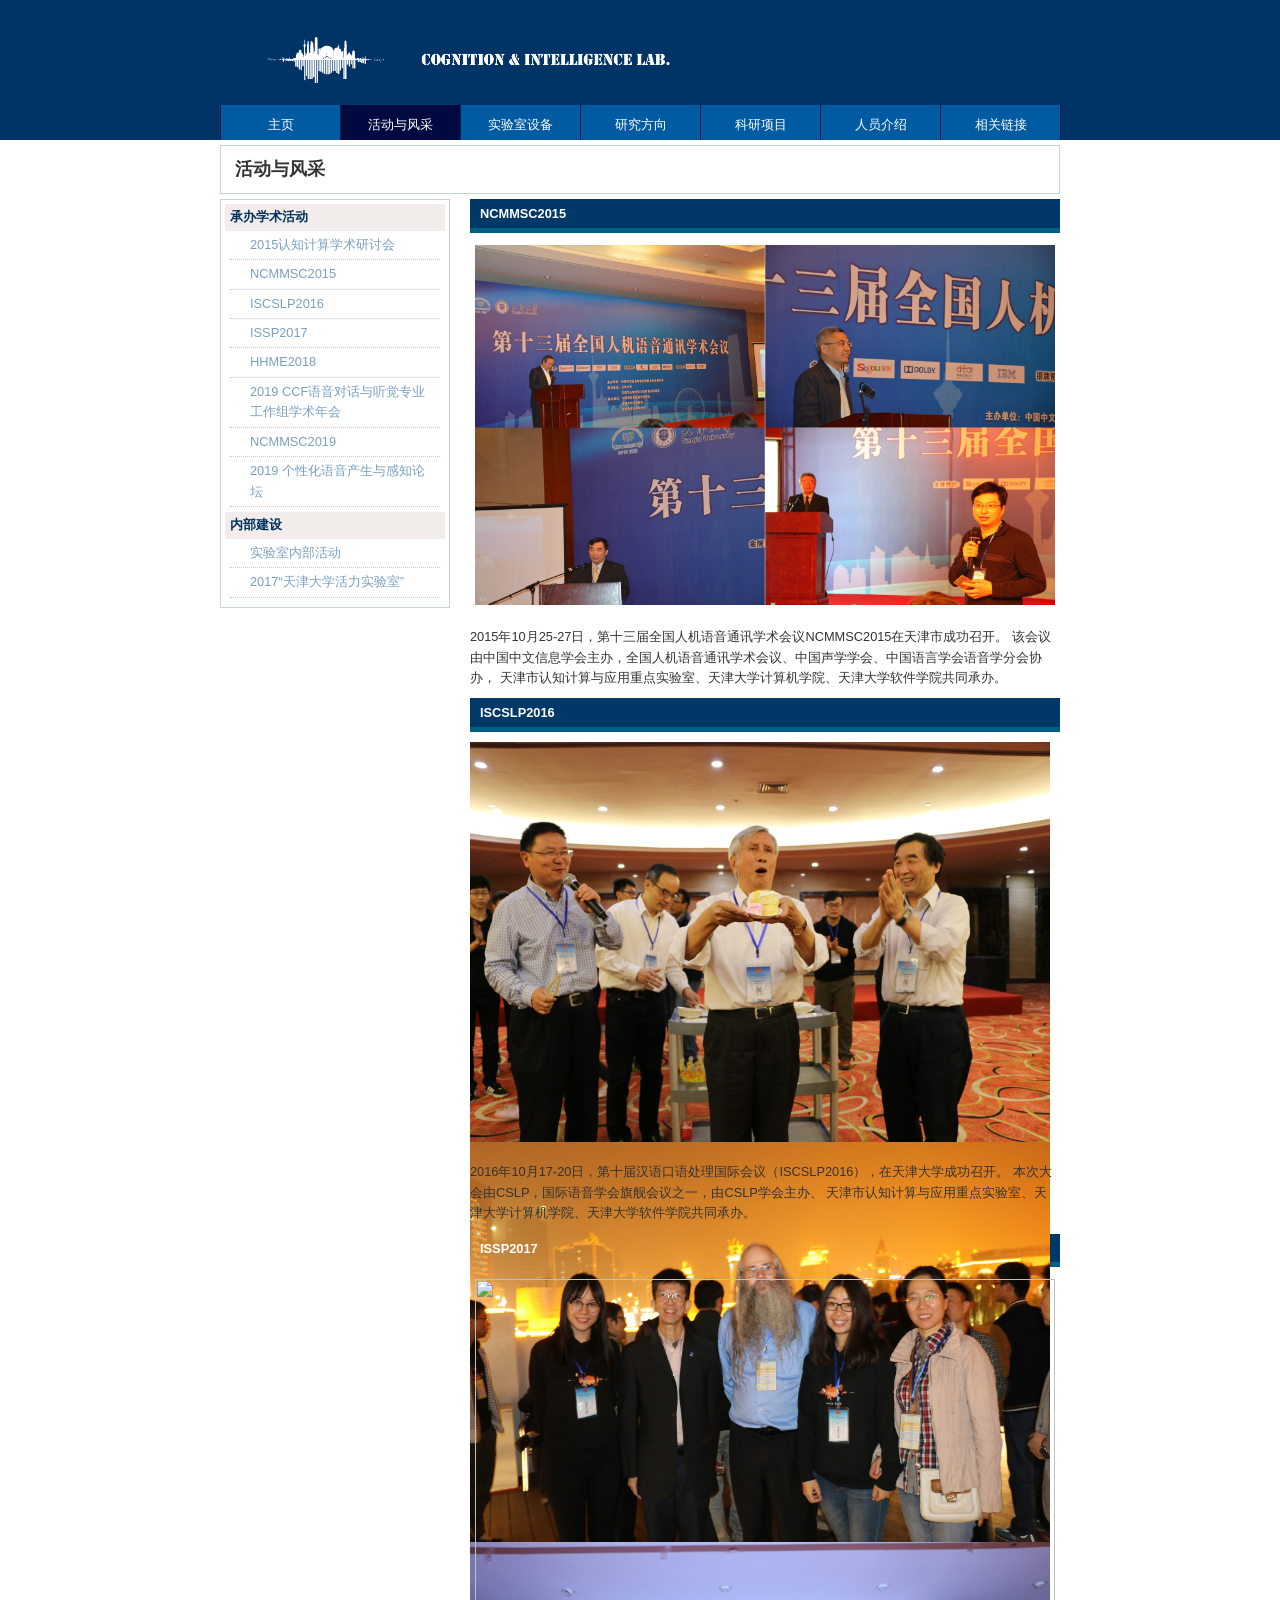
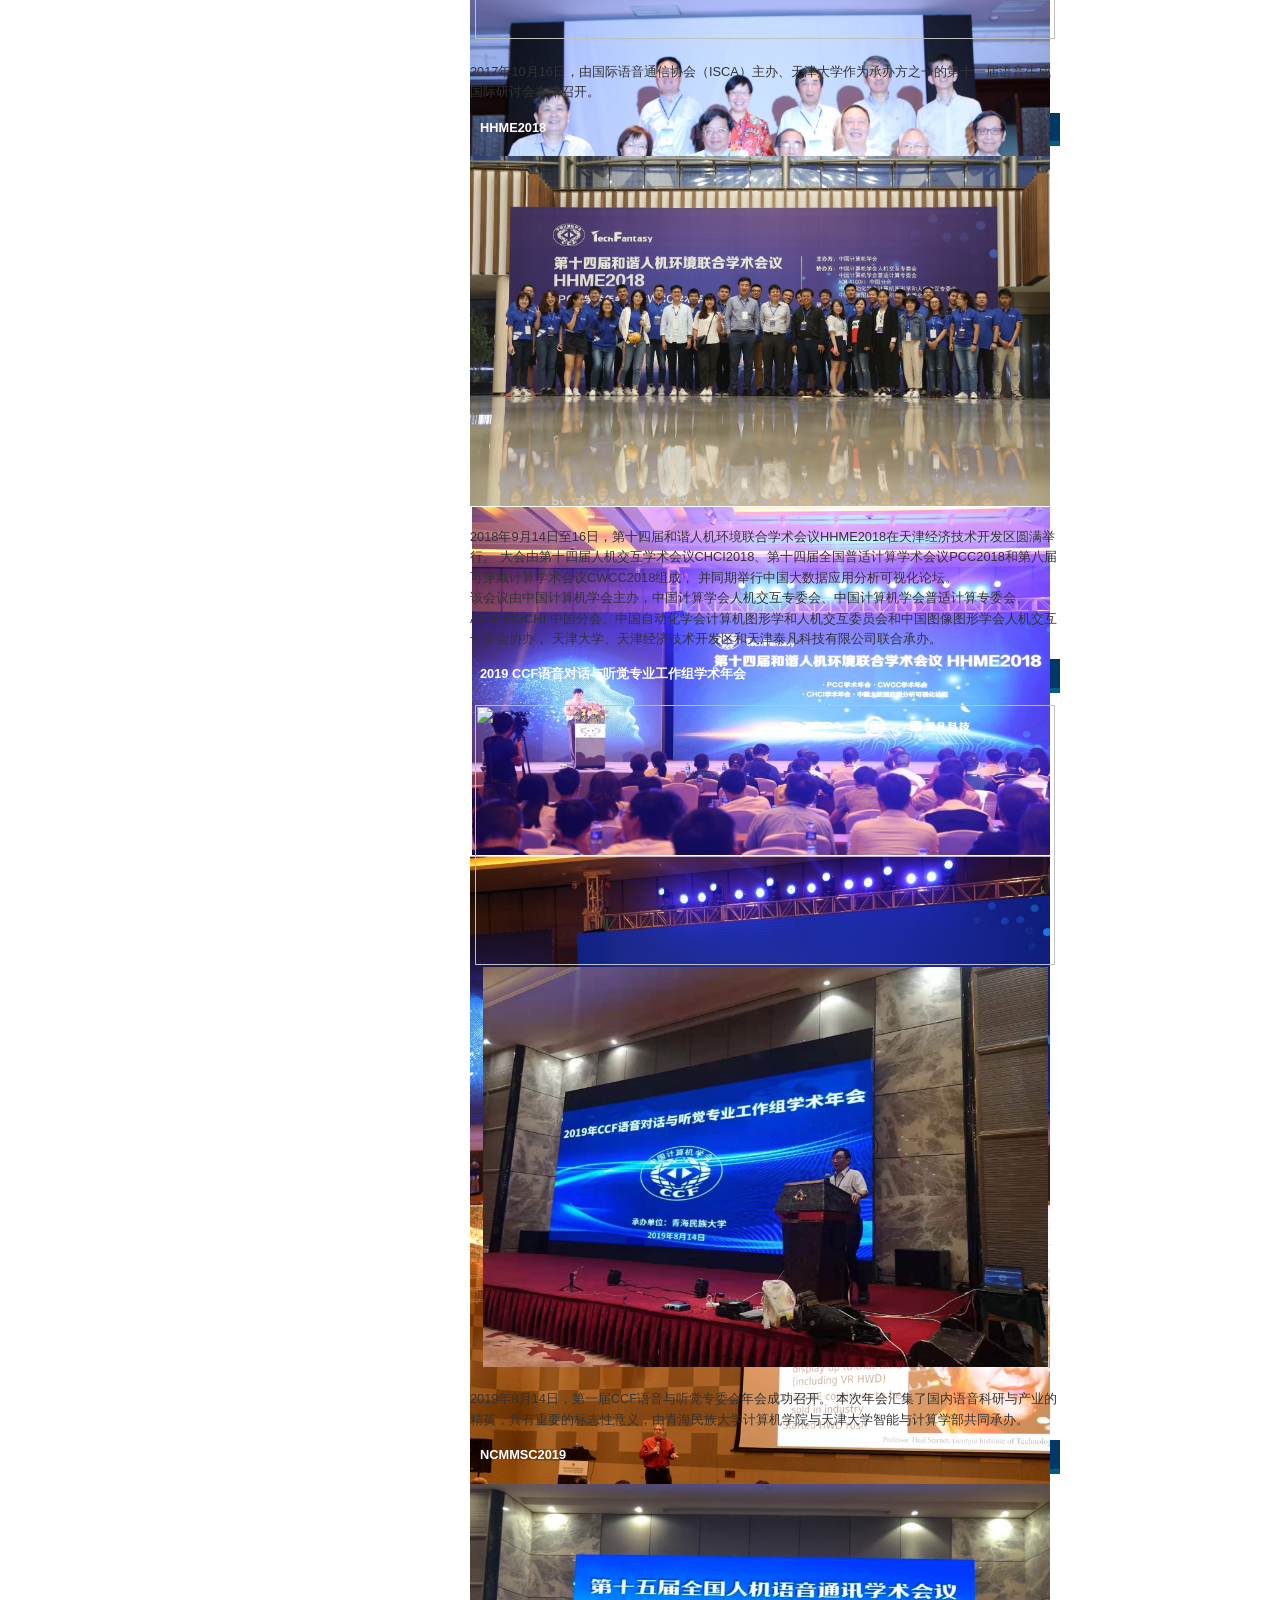
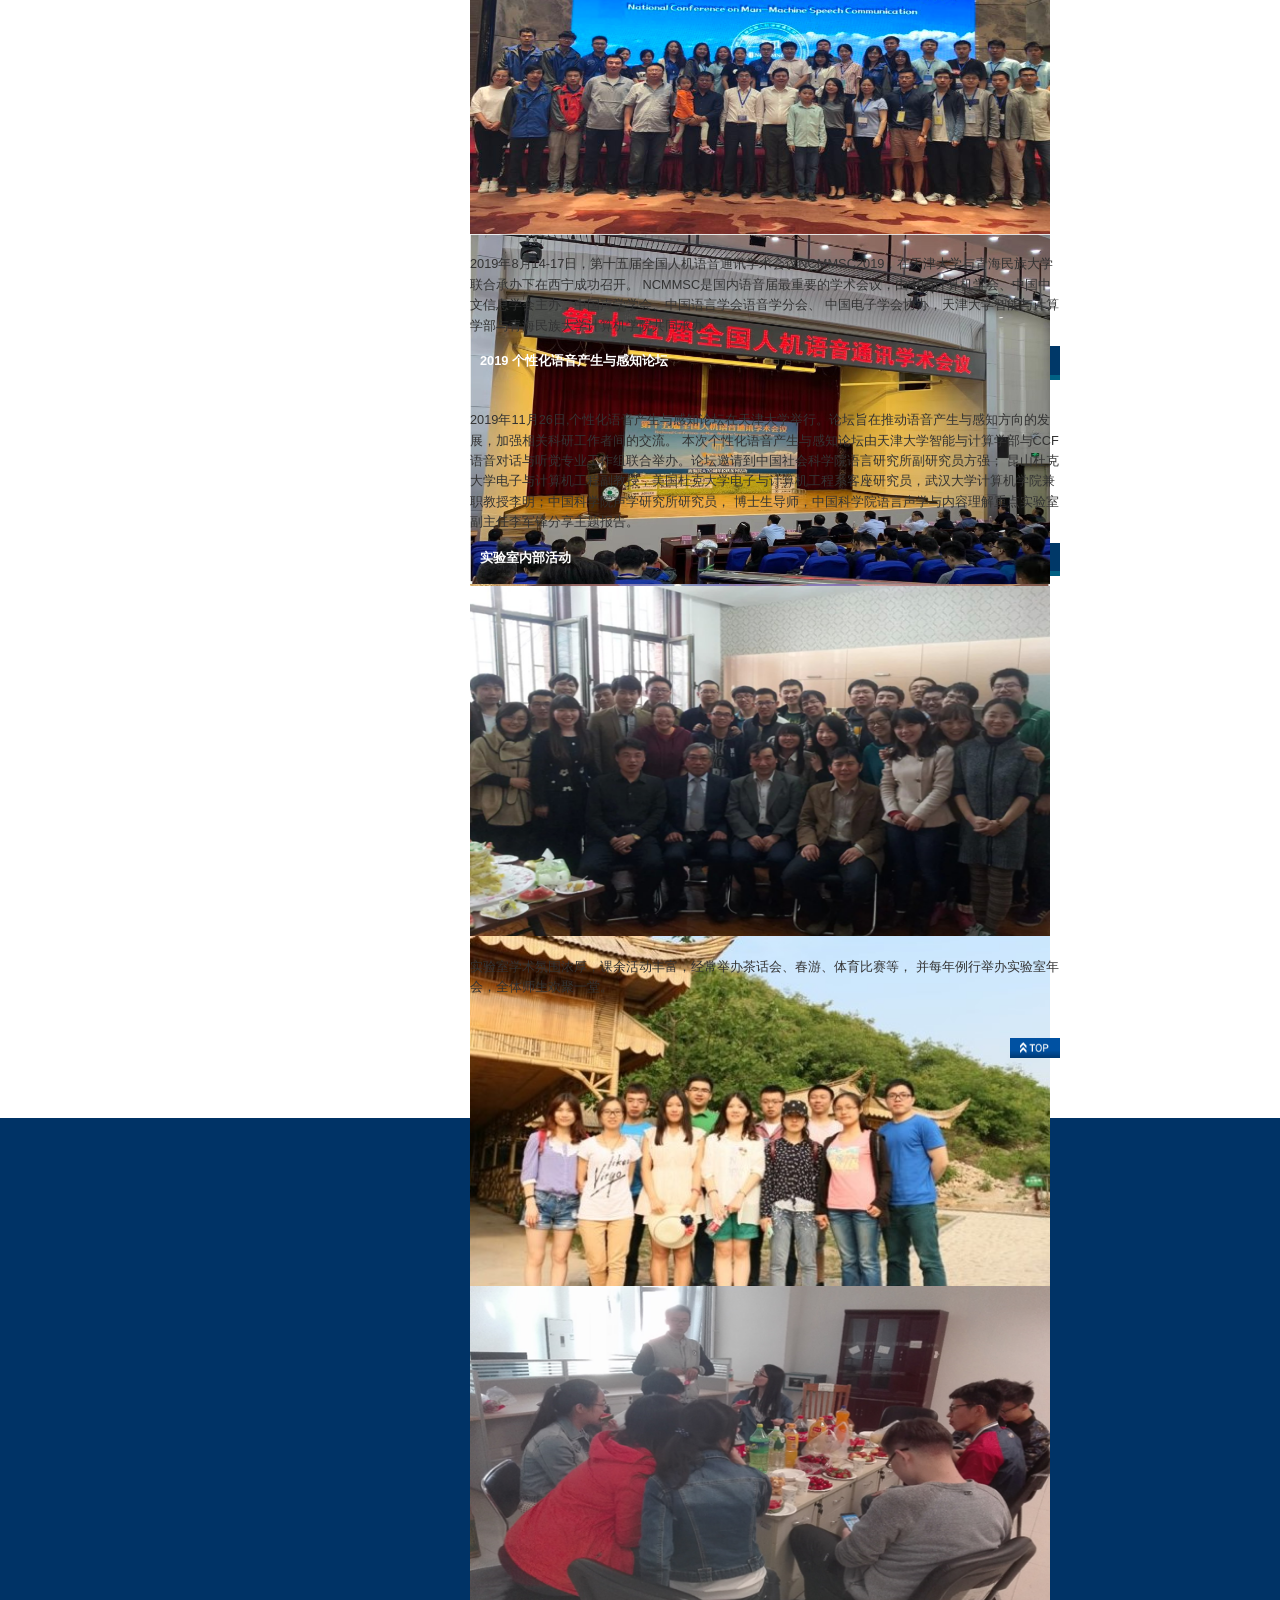
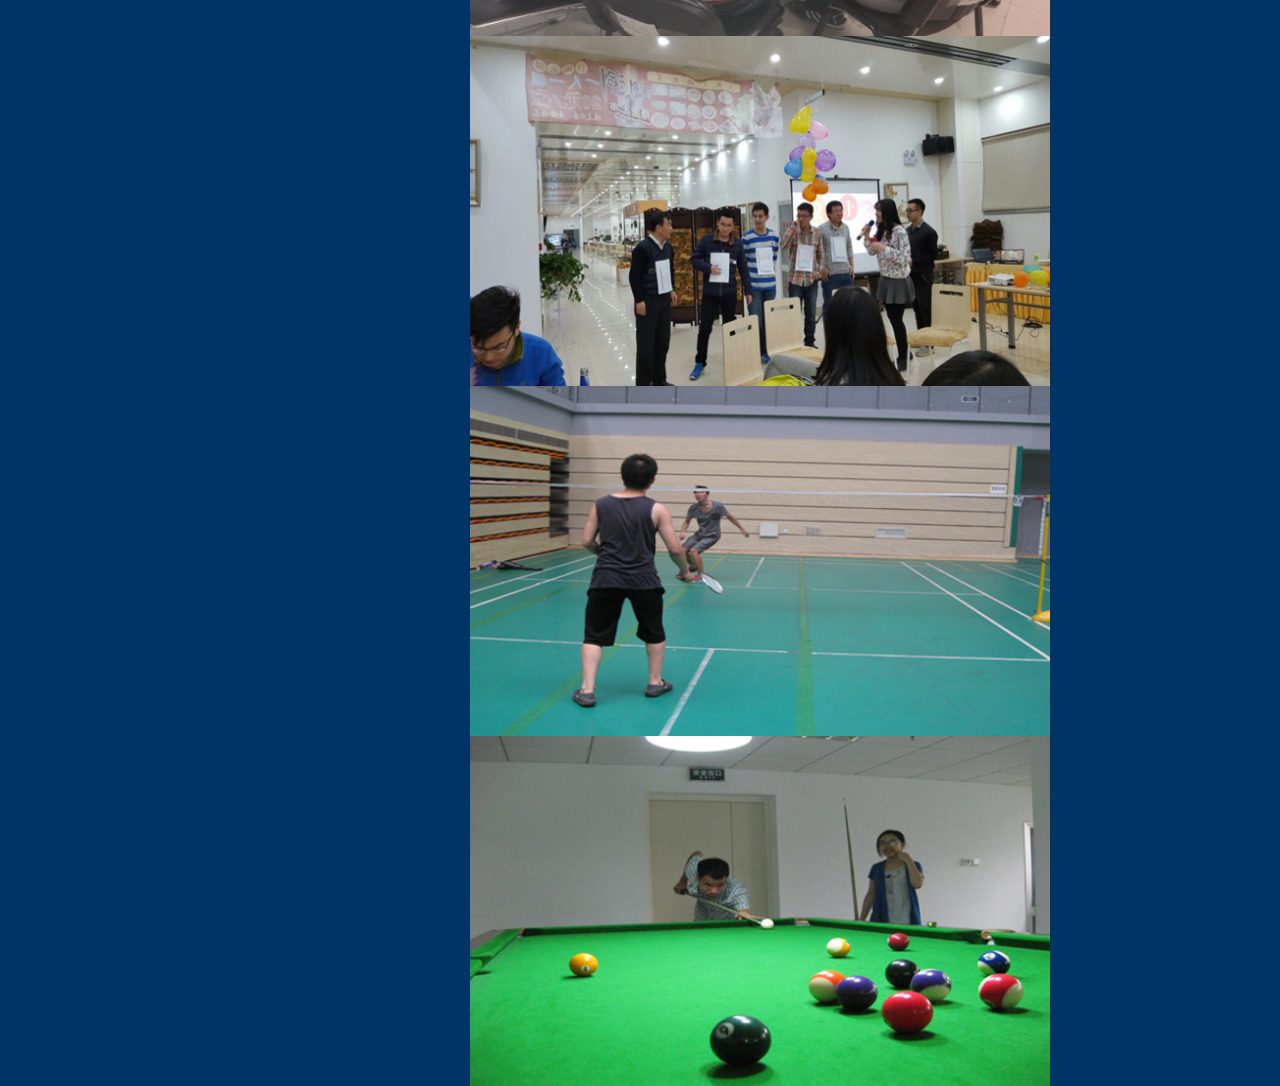
==== lab.html @ a836908d "Add files via upload" ====
<!DOCTYPE HTML>
<HTML>
	<HEAD>
		<TITLE>C&I Lab.</TITLE>
		<META content="text/html; charset=gb2312" http-equiv=Content-Type>
		<META name=description content="text/html; charset=gb2312">
		<META name=keywords content="text/html; charset=gb2312">
			
		<LINK rel=stylesheet type=text/css href="./css/base_830.css">
		<LINK rel=stylesheet type=text/css href="./css/text_830.css">
			
		<link rel="stylesheet" href="https://cdnjs.cloudflare.com/ajax/libs/Swiper/4.5.0/css/swiper.min.css">
		<script src="https://cdnjs.cloudflare.com/ajax/libs/Swiper/4.5.0/js/swiper.min.js"></script>

	</HEAD>
	<BODY>
		<DIV id=wrapper>
			<DIV id=header>
				<DIV id=headerInner>
					<DIV id=headerBody>
						<DIV id=site_title> 
							<IMG src="./image/logo.png" style="width: 506.5px; height: 48.5px;">
						</DIV>
					</DIV>
					<DIV id=global_nav>
						<UL>
							<LI><A href="index.html">��ҳ</A></LI>
							<LI class=li_here><A href="lab.html">�����</A></LI>
							<LI><A href="labtool.html">ʵ�����豸</A></LI>
							<LI><A href="abst.html">�о�����</A></LI>
							<LI><A href="publications.html">������Ŀ</A></LI>
							<LI><A href="members.html">��Ա����</A></LI>
							<LI><A href="links.html">�������</A></LI>
						</UL>
					</DIV>
				</DIV>
			</DIV>
			<DIV id=mainLeft>
				<DIV id=mainRight>
					<DIV id=main>
						<DIV id=pagetitle>
							<H1>�����</H1>
						</DIV>
						<DIV id=pankuzu>
							<P></P>
						</DIV>
						<DIV id=contents>
							<DIV id=local_nav>
								<DIV id=nav_box>
									<H2>�а�ѧ���</H2>
									<UL>
										<LI><A href="lab.html#">2015��֪����ѧ�����ֻ�</A>
										<LI><A href="lab.html#NCMMSC2015">NCMMSC2015</A> 
										<LI><A href="lab.html#ISCSLP2016">ISCSLP2016</A> 
										<LI><A href="lab.html#ISSP2017">ISSP2017</A> 
										<LI><A href="lab.html#HHME2018">HHME2018</A>
										<LI><A href="lab.html#CCF">2019 CCF�����Ի�������רҵ������ѧ�����</A>
										<LI><A href="lab.html#NCMMSC2019">NCMMSC2019</A>
										<LI><A href="lab.html#lt">2019 ���Ի������������֪��̳</A>
									</UL>
									<H2>�ڲ�����</H2>
									<UL>
										<LI><A href="lab.html#lab">ʵ�����ڲ��</A>
										<LI><A href="lab.html#">2017������ѧ����ʵ���ҡ�</A>
									</UL>
								</DIV>
							</DIV>
							<DIV id=maincontents><A name=mission></A>
							<A name=NCMMSC2015></A>
							<H2>  <strong>NCMMSC2015</strong> </H2>
							<table>
								<tr>
									<td width="587" align="middle"><img src="./image/NC15.jpg" width="580" height="360"></td>
								</tr>
							</table>
							<br>
							2015��10��25-27�գ���ʮ����ȫ���˻�����ͨѶѧ������NCMMSC2015������гɹ��ٿ���
							�û������й�������Ϣѧ�����죬ȫ���˻�����ͨѶѧ�����顢�й���ѧѧ�ᡢ�й�����ѧ������ѧ�ֻ�Э�죬
							�������֪������Ӧ���ص�ʵ���ҡ�����ѧ�����ѧԺ������ѧ����ѧԺ��ͬ�а졣
							<p></p>
							<A name=ISCSLP2016></A>
							<H2>  <strong>ISCSLP2016</strong> </H2>
							<div class="swiper-container" style="width: 580px; height: 400px;">
								<div class="swiper-wrapper">
									<div class="swiper-slide"><img src="./image/ISCSLP1.jpg" style="width: 580px; height: 400px;"></div>
									<div class="swiper-slide"><img src="./image/ISCSLP2.jpg" style="width: 580px; height: 400px;"></div>
									<div class="swiper-slide"><img src="./image/ISCSLP3.jpg" style="width: 580px; height: 400px;"></div>
								</div>
								<div class="swiper-pagination"></div>
								<div class="swiper-button-prev"></div>
								<div class="swiper-button-next"></div>
							</div>
							<br>
							2016��10��17-20�գ���ʮ�캺����ﴦ�����ʻ��飨ISCSLP2016����������ѧ�ɹ��ٿ���
							���δ����CSLP����������ѧ���콢����֮һ����CSLPѧ�����졢
							�������֪������Ӧ���ص�ʵ���ҡ�����ѧ�����ѧԺ������ѧ����ѧԺ��ͬ�а졣
							<p></p>			
							<A name=ISSP2017></A>
							<H2>  <strong>ISSP2017</strong> </H2>
							<table>
								<tr>
									<td width="587" align="middle"><img src="./image/ISSP.jpg" width="580" height="360"></td>
								</tr>
							</table>
							<br>
							2017��10��16�գ��ɹ�������ͨ��Э�ᣨISCA�����졢����ѧ��Ϊ�а췽֮һ�ĵ�ʮһ���������ɹ������ֻ��ڽ��ٿ���
							<p></p>	
							<A name=HHME2018></A>
							<H2>  <strong>HHME2018</strong> </H2>
							<div class="swiper-container" style="width: 580px; height: 350px;">
								<div class="swiper-wrapper">
									<div class="swiper-slide"><img src="./image/HHME5.jpg" style="width: 580px; height: 350px;"></div>
<!-- 									<div class="swiper-slide"><img src="./image/hhme1.jpg" style="width: 580px; height: 200px;"></div> -->
									<div class="swiper-slide"><img src="./image/HHME2.jpg" style="width: 580px; height: 350px;"></div>
									<div class="swiper-slide"><img src="./image/HHME3.jpg" style="width: 580px; height: 350px;"></div>
									<div class="swiper-slide"><img src="./image/HHME4.jpg" style="width: 580px; height: 350px;"></div>
								</div>
								<div class="swiper-pagination"></div>
								<div class="swiper-button-prev"></div>
								<div class="swiper-button-next"></div>
							</div>
							<br>
							2018��9��14����16�գ���ʮ�Ľ��г�˻���������ѧ������HHME2018����򾭼ü���������Բ�����С�
							����ɵ�ʮ�Ľ��˻�����ѧ������CHCI2018����ʮ�Ľ�ȫ�����ʼ���ѧ������PCC2018�͵ڰ˽�ɴ�������ѧ������CWCC2018��ɣ�
							��ͬ�ھ����й�������Ӧ�÷������ӻ���̳��<br>�û������й������ѧ�����죬�й�����ѧ���˻�����רί�ᡢ�й������ѧ�����ʼ���רί�ᡢ
							ACM SIGCHI �й��ֻᡢ�й��Զ���ѧ������ͼ��ѧ���˻�����ίԱ����й�ͼ��ͼ��ѧ���˻�����רί��Э�죬
							����ѧ����򾭼ü��������������̩���Ƽ����޹�˾���ϳа졣
							<p></p>																				
							<A name=CCF></A>
							<H2>  <strong>2019 CCF�����Ի�������רҵ������ѧ�����</strong> </H2>
							<table>
								<tr>
									<td width="587" align="middle"><img src="./image/ccf2019.jpg" width="580" height="260"></td>
								</tr>
								<tr>
									<td width="587" align="middle"><img src="./image/ccf1.jpg" width="565" height="400"></td>
								</tr>								
							</table>
							<br>
							2019��8��14�գ���һ��CCF����������רί�����ɹ��ٿ���
							�������㼯�˹��������������ҵ�ľ�Ӣ��������Ҫ�ı�־�����壬���ຣ�����ѧ�����ѧԺ������ѧ���������ѧ����ͬ�а졣
							<p></p>																			
							<A name=NCMMSC2019></A>
							<H2>  <strong>NCMMSC2019</strong> </H2>
							<div class="swiper-container" style="width: 580px; height: 350px;">
								<div class="swiper-wrapper">
									<div class="swiper-slide"><img src="./image/NC19.jpeg" style="width: 580px; height: 350px;"></div>
									<div class="swiper-slide"><img src="./image/NC19-1.jpg" style="width: 580px; height: 350px;"></div>
									<div class="swiper-slide"><img src="./image/NC19-2.jpg" style="width: 580px; height: 350px;"></div>
									<div class="swiper-slide"><img src="./image/NC19-3.jpg" style="width: 580px; height: 350px;"></div>
																		
								</div>
								<div class="swiper-pagination"></div>
								<div class="swiper-button-prev"></div>
								<div class="swiper-button-next"></div>
							</div>
							<br>
							2019��8��14-17�գ���ʮ���ȫ���˻�����ͨѶѧ������NCMMSC2019��������ѧ���ຣ�����ѧ���ϳа����������ɹ��ٿ���
							NCMMSC�ǹ�������������Ҫ��ѧ�����飬���й������ѧ�ᡢ�й�������Ϣѧ�����죬�й���ѧѧ�ᡢ�й�����ѧ������ѧ�ֻᡢ
							�й�����ѧ��Э�죬����ѧ���������ѧ�����ຣ�����ѧ�����ѧԺ��ͬ�а졣
							<p></p>		
							<A name=lt></A>
							<H2>  <strong>2019 ���Ի������������֪��̳</strong> </H2>
							<br>
							2019��11��26��,���Ի������������֪��̳������ѧ���С���ּ̳���ƶ������������֪����ķ�չ����ǿ��ؿ��й����߼�Ľ�����
							���θ��Ի������������֪��̳������ѧ���������ѧ����CCF�����Ի�������רҵ���������Ͼٰ졣��̳���뵽�й�����ѧԺ�����о������о�Ա��ǿ��
							��ɽ�ſ˴�ѧ�������������̸����ڣ������ſ˴�ѧ��������������ϵ�����о�Ա���人��ѧ�����ѧԺ��ְ�����������й���ѧԺ��ѧ�о����о�Ա��
							��ʿ����ʦ���й���ѧԺ������ѧ�����������ص�ʵ���Ҹ����������������ⱨ�档
							<p></p>	
							<A name=lab></A>
							<H2>  <strong>ʵ�����ڲ��</strong> </H2>
							<div class="swiper-container" style="width: 580px; height: 350px;">
								<div class="swiper-wrapper">
									<!-- <div class="swiper-slide"><img src="./image/huodong1.jpeg" style="width: 580px; height: 350px;"></div> -->
									<div class="swiper-slide"><img src="./image/huodong2.png" style="width: 580px; height: 350px;"></div>
									<div class="swiper-slide"><img src="./image/huodong3.jpg" style="width: 580px; height: 350px;"></div>
									<div class="swiper-slide"><img src="./image/huodong4.png" style="width: 580px; height: 350px;"></div>
									<div class="swiper-slide"><img src="./image/huodong5.png" style="width: 580px; height: 350px;"></div>
									<div class="swiper-slide"><img src="./image/huodong6.png" style="width: 580px; height: 350px;"></div>
									<div class="swiper-slide"><img src="./image/huodong7.png" style="width: 580px; height: 350px;"></div>
								</div>
								<div class="swiper-pagination"></div>
								<div class="swiper-button-prev"></div>
								<div class="swiper-button-next"></div>
							</div>
							<br>
							ʵ����ѧ����ΧŨ�񣬿����ḻ�������ٰ�軰�ᡢ���Ρ����������ȣ�
							��ÿ�����оٰ�ʵ������ᣬȫ��ʦ������һ�á�
							<p></p>										
							</DIV>
						</DIV>




<DIV id=pagetop>
<P><A href="lab.html#header"><IMG alt=TOP 
src="./image/ptop.gif" width=50 
height=20></A></P></DIV></DIV></DIV></DIV><!-- main end --><!-- footer start -->
<DIV id=footer>
<DIV id=footerInner>


</DIV></DIV><!-- footer end --></DIV><!-- wrapper end -->
<script>        
  var mySwiper = new Swiper ('.swiper-container', {
//    direction: 'vertical', // ��ֱ�л�ѡ��
    loop: true, // ѭ��ģʽѡ��
    
    // �����Ҫ��ҳ��
    pagination: {
      el: '.swiper-pagination',
    },
    
    // �����Ҫǰ�����˰�ť
    navigation: {
      nextEl: '.swiper-button-next',
      prevEl: '.swiper-button-prev',
    },
    
/**    // �����Ҫ������
    scrollbar: {
      el: '.swiper-scrollbar',
    },**/
  })        
</script>
</BODY></HTML>
---- css/base_830.css ----
.primary-1 {
	BACKGROUND-COLOR: #0143a6
}
.primary-2 {
	BACKGROUND-COLOR: #1e457e
}
.primary-3 {
	BACKGROUND-COLOR: #002d6e
}
.primary-4 {
	BACKGROUND-COLOR: #80b3ff
}
.primary-5 {
	BACKGROUND-COLOR: #e6f0ff
}
* {
	PADDING-BOTTOM: 0px; LINE-HEIGHT: 1.6; LIST-STYLE-TYPE: none; MARGIN: 0px; PADDING-LEFT: 0px; PADDING-RIGHT: 0px; FONT-SIZE: 100%; PADDING-TOP: 0px
}
BODY {
	BACKGROUND-COLOR: #003366; FONT-FAMILY: "Microsoft YaHei",Meiryo,'�ҥ饮�νǥ� Pro W3','Hiragino Kaku Gothic Pro','�ͣ� �Х����å�','MS P Gothic',Osaka,Verdana,Arial, Helvetica, sans-serif; COLOR: #333333; FONT-SIZE: 0.8em
}
IMG {
	BORDER-BOTTOM-STYLE: none; BORDER-RIGHT-STYLE: none; BORDER-TOP-STYLE: none; VERTICAL-ALIGN: top; BORDER-LEFT-STYLE: none
}
#wrapper {
	TEXT-ALIGN: left; BACKGROUND-COLOR: #ffffff; WIDTH: 100%
}
#header {
	TEXT-ALIGN: center; WIDTH: 100%; BACKGROUND: url(../images/header_bg.jpg) #003366 repeat-x left top
}
#headerInner {
	WIDTH: 100%; BACKGROUND: url(../images/header_body.jpg) no-repeat center top
}
#headerBody {
	MARGIN: 0px auto; WIDTH: 840px; HEIGHT: 105px
}
#header #site_title {
	TEXT-ALIGN: left; MARGIN: 35px 0px 0px; WIDTH: 500px; FLOAT: left
}
#header #site_title H1 {
	COLOR: #ffffff; FONT-SIZE: 24px; FONT-WEIGHT: bold
}
#header #site_title P {
	COLOR: #ffffff; FONT-SIZE: 24px; FONT-WEIGHT: bold
}
#headerSearch {
	MARGIN: 50px 0px 0px; WIDTH: 240px; FLOAT: right
}
#headerSearch INPUT {
	VERTICAL-ALIGN: middle
}
#searchBox {
	WIDTH: 140px; MARGIN-RIGHT: 5px
}
#headerBody:after {
	LINE-HEIGHT: 0; DISPLAY: block; HEIGHT: 0px; VISIBILITY: hidden; CLEAR: both; CONTENT: "."
}
#topcontents {
	WIDTH: 840px; FLOAT: left
}
#topinfo {
	BORDER-BOTTOM: #c2d4e1 1px solid; BORDER-LEFT: #c2d4e1 1px solid; PADDING-BOTTOM: 4px; PADDING-LEFT: 4px; WIDTH: 830px; PADDING-RIGHT: 4px; MARGIN-BOTTOM: 10px; BORDER-TOP: #c2d4e1 1px solid; BORDER-RIGHT: #c2d4e1 1px solid; PADDING-TOP: 4px
}
#topinfo H2 {
	PADDING-BOTTOM: 3px; BACKGROUND-COLOR: #d1dee8; PADDING-LEFT: 5px; PADDING-RIGHT: 5px; PADDING-TOP: 3px
}
#topimage {
	BORDER-BOTTOM: #c2d4e1 1px solid; BORDER-LEFT: #c2d4e1 1px solid; PADDING-BOTTOM: 4px; PADDING-LEFT: 4px; WIDTH: 839px; PADDING-RIGHT: 4px; MARGIN-BOTTOM: 10px; BACKGROUND: url(../images/bg_dot.gif); BORDER-TOP: #c2d4e1 1px solid; BORDER-RIGHT: #c2d4e1 1px solid; PADDING-TOP: 4px
}
DL.info {
	PADDING-BOTTOM: 10px; BACKGROUND-COLOR: #eef3f7; PADDING-LEFT: 10px; PADDING-RIGHT: 10px; PADDING-TOP: 10px
}
DL.info DT {
	BORDER-BOTTOM: #bcd0df 1px dotted; FONT-SIZE: 80%
}
DL.info DD {
	MARGIN-BOTTOM: 5px
}
#global_nav {
	MARGIN: 0px auto; WIDTH: 840px; CLEAR: both
}
#global_nav UL {
	BORDER-LEFT: #001c56 1px solid; BACKGROUND-COLOR: #003366; WIDTH: 840px
}
#global_nav LI {
	BACKGROUND: url(../images/menu_off.jpg) #005ba3 repeat-x left top; FLOAT: left; BORDER-RIGHT: #001c56 1px solid
}
#global_nav LI.li_here {
	BACKGROUND: url(../images/menu_on.jpg) #000a41 repeat-x left top; COLOR: #ffffff
}
#global_nav LI A {
	PADDING-BOTTOM: 5px; PADDING-LEFT: 5px; WIDTH: 109px; PADDING-RIGHT: 5px; DISPLAY: block; PADDING-TOP: 10px
}
#global_nav LI A:hover {
	BACKGROUND: url(../images/menu_on.jpg) #000a41 repeat-x left top; COLOR: #ffffff
}
#global_nav UL:after {
	LINE-HEIGHT: 0; DISPLAY: block; HEIGHT: 0px; VISIBILITY: hidden; CLEAR: both; CONTENT: "."
}
#mainLeft {
	WIDTH: 100%; BACKGROUND: url(../images/body_left.jpg) repeat-y left top; CLEAR: both
}
#mainRight {
	WIDTH: 100%; BACKGROUND: url(../images/body_right.jpg) repeat-y right top
}
#main {
	MARGIN: 0px auto; WIDTH: 840px; PADDING-TOP: 5px
}
#contents {
	MARGIN: 0px auto; WIDTH: 840px
}
#pankuzu {
	MARGIN: 5px 0px; COLOR: #7aa1bf
}
#local_nav {
	WIDTH: 230px; FLOAT: left
}
#nav_box {
	BORDER-BOTTOM: #c2d4e1 1px solid; BORDER-LEFT: #c2d4e1 1px solid; PADDING-BOTTOM: 4px; PADDING-LEFT: 4px; WIDTH: 220px; PADDING-RIGHT: 4px; BACKGROUND: url(../images/bg_dot.gif); BORDER-TOP: #c2d4e1 1px solid; BORDER-RIGHT: #c2d4e1 1px solid; PADDING-TOP: 4px
}
#nav_box H2 {
	PADDING-BOTTOM: 3px; PADDING-LEFT: 5px; WIDTH: 210px; PADDING-RIGHT: 5px; BACKGROUND: url(../images/lnav_bg.jpg) #f2edea repeat-x left top; COLOR: #00315c; PADDING-TOP: 3px
}
#nav_box UL {
	PADDING-BOTTOM: 5px; BACKGROUND-COLOR: #ffffff
}
#nav_box UL LI {
	BORDER-BOTTOM: #bcd0df 1px dotted; PADDING-BOTTOM: 4px; MARGIN: 0px 5px; PADDING-LEFT: 20px; PADDING-RIGHT: 5px; BACKGROUND: url(../images/lnav_icon.gif) no-repeat 8px 10px; PADDING-TOP: 4px
}
#maincontents {
	WIDTH: 590px; FLOAT: right
}
#pagetop {
	TEXT-ALIGN: right; PADDING-BOTTOM: 0px; MARGIN: 0px auto; PADDING-LEFT: 0px; WIDTH: 840px; PADDING-RIGHT: 0px; CLEAR: both; PADDING-TOP: 30px
}
#footer {
	MARGIN: 0px auto; WIDTH: 100%; BACKGROUND: url(../images/footer_bg.jpg) repeat-x left top; COLOR: #ffffff
}
#footerInner {
	TEXT-ALIGN: center; PADDING-BOTTOM: 30px; MARGIN: 0px auto; PADDING-LEFT: 0px; WIDTH: 840px; PADDING-RIGHT: 0px; PADDING-TOP: 30px
}
#table_top {
	MARGIN: 0px auto; WIDTH: 840px
}
#table_left {
	WIDTH: 400px; FLOAT: left
}
#table_right {
	WIDTH: 400px; FLOAT: right
}
---- css/text_830.css ----
#pagetitle {
	BORDER-BOTTOM: #c2d4e1 1px solid; BORDER-LEFT: #c2d4e1 1px solid; PADDING-BOTTOM: 4px; PADDING-LEFT: 4px; WIDTH: 830px; PADDING-RIGHT: 4px; BACKGROUND: url(../images/bg_dot.gif); BORDER-TOP: #c2d4e1 1px solid; BORDER-RIGHT: #c2d4e1 1px solid; PADDING-TOP: 4px
}
#pagetitle H1 {
	PADDING-BOTTOM: 5px; PADDING-LEFT: 10px; WIDTH: 810px; PADDING-RIGHT: 10px; FONT-SIZE: 140%; PADDING-TOP: 5px
}
#pagetitle H1.h1_nomal {
	
}
#topcontents H2 {
	BORDER-BOTTOM: #006083 5px solid; PADDING-BOTTOM: 3px; PADDING-LEFT: 10px; PADDING-RIGHT: 10px; MARGIN-BOTTOM: 10px; COLOR: #ffffff; CLEAR: both; FONT-WEIGHT: bold; PADDING-TOP: 5px
}
#maincontents H2 {
	BORDER-BOTTOM: #006083 5px solid; PADDING-BOTTOM: 3px; PADDING-LEFT: 10px; PADDING-RIGHT: 10px; MARGIN-BOTTOM: 10px; COLOR: #ffffff; CLEAR: both; FONT-WEIGHT: bold; PADDING-TOP: 5px
}
#topcontents H2 {
	WIDTH: 820px; BACKGROUND: url(../images/h2_bg_840.jpg) #003868 no-repeat left top
}
#maincontents H2 {
	WIDTH: 570px; BACKGROUND: url(../images/h2_bg.jpg) #003868 no-repeat left top
}
#topcontents H3 {
	BACKGROUND-COLOR: #008cbb; COLOR: #ffffff; CLEAR: both; FONT-WEIGHT: bold
}
#maincontents H3 {
	BACKGROUND-COLOR: #008cbb; COLOR: #ffffff; CLEAR: both; FONT-WEIGHT: bold
}
#topcontents H3 {
	PADDING-BOTTOM: 3px; MARGIN: 0px; PADDING-LEFT: 10px; WIDTH: 820px; PADDING-RIGHT: 10px; PADDING-TOP: 3px
}
#maincontents H3 {
	PADDING-BOTTOM: 3px; MARGIN-TOP: 10px; PADDING-LEFT: 10px; WIDTH: 570px; PADDING-RIGHT: 10px; MARGIN-BOTTOM: 10px; PADDING-TOP: 3px
}
#topcontents P {
	MARGIN-BOTTOM: 10px
}
#maincontents P {
	MARGIN-BOTTOM: 10px
}
.col A:link {
	COLOR: #eeeeee; TEXT-DECORATION: underline
}
.col A:visited {
	COLOR: #eeeeee; TEXT-DECORATION: underline
}
.col A:hover {
	COLOR: #ffffdd; TEXT-DECORATION: underline
}
.caution {
	BORDER-BOTTOM: #008cbb 1px dotted; BORDER-LEFT: #008cbb 1px dotted; PADDING-BOTTOM: 5px; MARGIN: 0px 5px 10px; PADDING-LEFT: 10px; PADDING-RIGHT: 10px; COLOR: #003868; BORDER-TOP: #008cbb 1px dotted; FONT-WEIGHT: bold; BORDER-RIGHT: #008cbb 1px dotted; PADDING-TOP: 5px
}
H4 {
	BORDER-BOTTOM: #008cbb 1px solid; PADDING-BOTTOM: 1px; MARGIN-TOP: 10px; WIDTH: 570px
}
HR {
	BACKGROUND-COLOR: #008cbb; HEIGHT: 20px
}
DIV.detail {
	BORDER-BOTTOM: #008cbb 3px solid; BORDER-LEFT: #008cbb 3px solid; PADDING-BOTTOM: 5px; MARGIN: 0px 0px 10px; PADDING-LEFT: 5px; PADDING-RIGHT: 5px; BORDER-TOP: #008cbb 15px solid; BORDER-RIGHT: #008cbb 3px solid; PADDING-TOP: 5px
}
A:link {
	COLOR: #333333; TEXT-DECORATION: underline
}
A:visited {
	COLOR: #333333; TEXT-DECORATION: underline
}
A:active {
	COLOR: #333333; TEXT-DECORATION: underline
}
A:hover {
	COLOR: #999999; TEXT-DECORATION: none
}
#selectlang {
	COLOR: #ffffff
}
#selectlang A:link {
	COLOR: #ffffff; TEXT-DECORATION: underline
}
#selectlang A:visited {
	COLOR: #ffff00; TEXT-DECORATION: underline
}
#selectlang A:hover {
	COLOR: #00ffff; TEXT-DECORATION: underline
}
#pankuzu A:link {
	COLOR: #7aa1bf !important; TEXT-DECORATION: underline !important
}
#pankuzu A:visited {
	COLOR: #7aa1bf !important; TEXT-DECORATION: underline !important
}
#pankuzu A:active {
	COLOR: #7aa1bf !important; TEXT-DECORATION: underline !important
}
#pankuzu A:hover {
	COLOR: #7aa1bf !important; TEXT-DECORATION: none !important
}
#local_nav A:link {
	COLOR: #7aa1bf !important; TEXT-DECORATION: none !important
}
#local_nav A:visited {
	COLOR: #7aa1bf !important; TEXT-DECORATION: none !important
}
#local_nav A:active {
	COLOR: #7aa1bf !important; TEXT-DECORATION: none !important
}
#local_nav A:hover {
	COLOR: #00315c !important; TEXT-DECORATION: none !important
}
UL.ul_nomal {
	MARGIN-BOTTOM: 10px
}
UL.ul_nomal LI {
	LIST-STYLE-TYPE: none; PADDING-LEFT: 2em; BACKGROUND: url(../images/li_icon.gif) no-repeat 4px 5px
}
#maincontents OL {
	MARGIN: 0px 0px 10px; PADDING-LEFT: 2em
}
#maincontents OL LI {
	LIST-STYLE-TYPE: decimal
}
#global_nav A:link {
	COLOR: #ffffff; TEXT-DECORATION: none
}
#global_nav A:visited {
	COLOR: #ffffff; TEXT-DECORATION: none
}
#global_nav A:active {
	COLOR: #ffffff; TEXT-DECORATION: none
}
#global_nav A:hover {
	COLOR: #cccccc; TEXT-DECORATION: none
}
#local_nav A:link {
	COLOR: #666666; TEXT-DECORATION: none
}
#local_nav A:visited {
	COLOR: #666666; TEXT-DECORATION: none
}
#local_nav A:active {
	COLOR: #666666; TEXT-DECORATION: none
}
#local_nav A:hover {
	COLOR: #000000; TEXT-DECORATION: none
}
.p_photo_l {
	CLEAR: both
}
.p_photo_l IMG {
	BORDER-BOTTOM: #dddddd 1px solid; BORDER-LEFT: #dddddd 1px solid; PADDING-BOTTOM: 4px; BACKGROUND-COLOR: #ffffff; PADDING-LEFT: 4px; PADDING-RIGHT: 4px; MARGIN-BOTTOM: 10px; FLOAT: left; BORDER-TOP: #dddddd 1px solid; MARGIN-RIGHT: 10px; BORDER-RIGHT: #dddddd 1px solid; PADDING-TOP: 4px
}
.p_photo_c IMG {
	BORDER-BOTTOM: #dddddd 1px solid; BORDER-LEFT: #dddddd 1px solid; PADDING-BOTTOM: 4px; BACKGROUND-COLOR: #ffffff; PADDING-LEFT: 4px; PADDING-RIGHT: 4px; BORDER-TOP: #dddddd 1px solid; BORDER-RIGHT: #dddddd 1px solid; PADDING-TOP: 4px
}
.p_photo_r IMG {
	BORDER-BOTTOM: #dddddd 1px solid; BORDER-LEFT: #dddddd 1px solid; PADDING-BOTTOM: 4px; BACKGROUND-COLOR: #ffffff; PADDING-LEFT: 4px; PADDING-RIGHT: 4px; MARGIN-BOTTOM: 10px; FLOAT: right; MARGIN-LEFT: 10px; BORDER-TOP: #dddddd 1px solid; BORDER-RIGHT: #dddddd 1px solid; PADDING-TOP: 4px
}
#footer ADDRESS {
	FONT-STYLE: normal; FONT-WEIGHT: normal
}
#footer A:link {
	COLOR: #84a7c1; TEXT-DECORATION: none
}
#footer A:visited {
	COLOR: #84a7c1; TEXT-DECORATION: none
}
#footer A:active {
	COLOR: #84a7c1; TEXT-DECORATION: none
}
#footer A:hover {
	COLOR: #ffffff; TEXT-DECORATION: underline
}
.text_red {
	COLOR: #cc0000
}
.text_blue {
	COLOR: #3333cc
}
.text_green {
	COLOR: #006600
}
.text_orange {
	COLOR: #ff6600
}
.text_bold {
	FONT-WEIGHT: bold
}
TABLE.tbl_nomal {
	BORDER-LEFT: #c2d4e1 1px solid; WIDTH: 100%; MARGIN-BOTTOM: 10px; BORDER-TOP: #c2d4e1 1px solid
}
TABLE.tbl_nomal CAPTION {
	TEXT-ALIGN: left; FONT-SIZE: 110%; FONT-WEIGHT: bold
}
TABLE.tbl_nomal TH {
	BORDER-BOTTOM: #c2d4e1 1px solid; PADDING-BOTTOM: 3px; BACKGROUND-COLOR: #d1dee8; PADDING-LEFT: 5px; PADDING-RIGHT: 5px; BORDER-RIGHT: #c2d4e1 1px solid; PADDING-TOP: 3px
}
TABLE.tbl_nomal TD {
	BORDER-BOTTOM: #c2d4e1 1px solid; PADDING-BOTTOM: 3px; PADDING-LEFT: 5px; PADDING-RIGHT: 5px; BORDER-RIGHT: #c2d4e1 1px solid; PADDING-TOP: 3px
}
TABLE.tbl_nomal TH.th_color {
	BACKGROUND-COLOR: #eef3f7
}
TABLE.tbl_nomal TD.td_color {
	BACKGROUND-COLOR: #f5f5f5
}
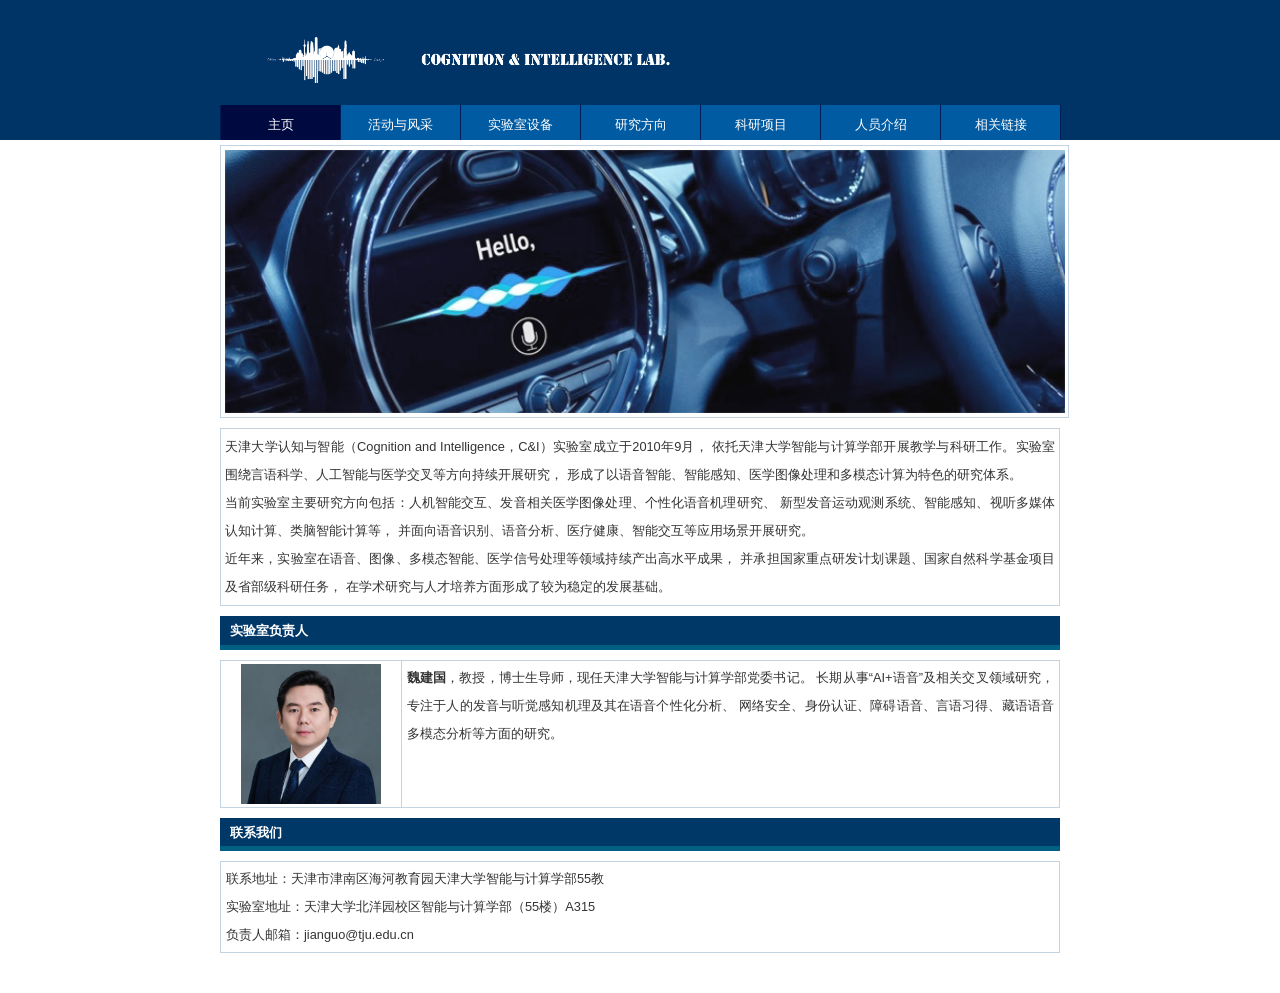
==== commit d6fb6c84: "Refactor lab.html structure and content" ====
--- a/lab.html
+++ b/lab.html
@@ -2,17 +2,13 @@
 <HTML>
 	<HEAD>
 		<TITLE>C&I Lab.</TITLE>
-		<META content="text/html; charset=gb2312" http-equiv=Content-Type>
-		<META name=description content="text/html; charset=gb2312">
-		<META name=keywords content="text/html; charset=gb2312">
-			
+		<meta charset="UTF-8">
+		<meta name="viewport" content="width=device-width, initial-scale=1.0" />
+
 		<LINK rel=stylesheet type=text/css href="./css/base_830.css">
 		<LINK rel=stylesheet type=text/css href="./css/text_830.css">
-			
-		<link rel="stylesheet" href="https://cdnjs.cloudflare.com/ajax/libs/Swiper/4.5.0/css/swiper.min.css">
-		<script src="https://cdnjs.cloudflare.com/ajax/libs/Swiper/4.5.0/js/swiper.min.js"></script>
-
 	</HEAD>
+	
 	<BODY>
 		<DIV id=wrapper>
 			<DIV id=header>
@@ -24,207 +20,91 @@
 					</DIV>
 					<DIV id=global_nav>
 						<UL>
-							<LI><A href="index.html">��ҳ</A></LI>
-							<LI class=li_here><A href="lab.html">�����</A></LI>
-							<LI><A href="labtool.html">ʵ�����豸</A></LI>
-							<LI><A href="abst.html">�о�����</A></LI>
-							<LI><A href="publications.html">������Ŀ</A></LI>
-							<LI><A href="members.html">��Ա����</A></LI>
-							<LI><A href="links.html">�������</A></LI>
+							<LI class=li_here><A href="index.html">主页</A></LI>
+							<LI><A href="lab.html">活动与风采</A></LI>
+							<LI><A href="labtool.html">实验室设备</A></LI>
+							<LI><A href="abst.html">研究方向</A></LI>
+							<LI><A href="publications.html">科研项目</A></LI>
+							<LI><A href="members.html">人员介绍</A></LI>
+							<LI><A href="links.html">相关链接</A></LI>
 						</UL>
 					</DIV>
 				</DIV>
 			</DIV>
+
 			<DIV id=mainLeft>
 				<DIV id=mainRight>
 					<DIV id=main>
-						<DIV id=pagetitle>
-							<H1>�����</H1>
-						</DIV>
-						<DIV id=pankuzu>
-							<P></P>
-						</DIV>
 						<DIV id=contents>
-							<DIV id=local_nav>
-								<DIV id=nav_box>
-									<H2>�а�ѧ���</H2>
-									<UL>
-										<LI><A href="lab.html#">2015��֪����ѧ�����ֻ�</A>
-										<LI><A href="lab.html#NCMMSC2015">NCMMSC2015</A> 
-										<LI><A href="lab.html#ISCSLP2016">ISCSLP2016</A> 
-										<LI><A href="lab.html#ISSP2017">ISSP2017</A> 
-										<LI><A href="lab.html#HHME2018">HHME2018</A>
-										<LI><A href="lab.html#CCF">2019 CCF�����Ի�������רҵ������ѧ�����</A>
-										<LI><A href="lab.html#NCMMSC2019">NCMMSC2019</A>
-										<LI><A href="lab.html#lt">2019 ���Ի������������֪��̳</A>
-									</UL>
-									<H2>�ڲ�����</H2>
-									<UL>
-										<LI><A href="lab.html#lab">ʵ�����ڲ��</A>
-										<LI><A href="lab.html#">2017������ѧ����ʵ���ҡ�</A>
-									</UL>
-								</DIV>
+
+							<DIV id=topimage>
+								<P align="center"><IMG name=SP src="./image/index.jpg" width=840 height=263></P>
 							</DIV>
-							<DIV id=maincontents><A name=mission></A>
-							<A name=NCMMSC2015></A>
-							<H2>  <strong>NCMMSC2015</strong> </H2>
-							<table>
-								<tr>
-									<td width="587" align="middle"><img src="./image/NC15.jpg" width="580" height="360"></td>
-								</tr>
-							</table>
-							<br>
-							2015��10��25-27�գ���ʮ����ȫ���˻�����ͨѶѧ������NCMMSC2015������гɹ��ٿ���
-							�û������й�������Ϣѧ�����죬ȫ���˻�����ͨѶѧ�����顢�й���ѧѧ�ᡢ�й�����ѧ������ѧ�ֻ�Э�죬
-							�������֪������Ӧ���ص�ʵ���ҡ�����ѧ�����ѧԺ������ѧ����ѧԺ��ͬ�а졣
-							<p></p>
-							<A name=ISCSLP2016></A>
-							<H2>  <strong>ISCSLP2016</strong> </H2>
-							<div class="swiper-container" style="width: 580px; height: 400px;">
-								<div class="swiper-wrapper">
-									<div class="swiper-slide"><img src="./image/ISCSLP1.jpg" style="width: 580px; height: 400px;"></div>
-									<div class="swiper-slide"><img src="./image/ISCSLP2.jpg" style="width: 580px; height: 400px;"></div>
-									<div class="swiper-slide"><img src="./image/ISCSLP3.jpg" style="width: 580px; height: 400px;"></div>
-								</div>
-								<div class="swiper-pagination"></div>
-								<div class="swiper-button-prev"></div>
-								<div class="swiper-button-next"></div>
-							</div>
-							<br>
-							2016��10��17-20�գ���ʮ�캺����ﴦ�����ʻ��飨ISCSLP2016����������ѧ�ɹ��ٿ���
-							���δ����CSLP����������ѧ���콢����֮һ����CSLPѧ�����졢
-							�������֪������Ӧ���ص�ʵ���ҡ�����ѧ�����ѧԺ������ѧ����ѧԺ��ͬ�а졣
-							<p></p>			
-							<A name=ISSP2017></A>
-							<H2>  <strong>ISSP2017</strong> </H2>
-							<table>
-								<tr>
-									<td width="587" align="middle"><img src="./image/ISSP.jpg" width="580" height="360"></td>
-								</tr>
-							</table>
-							<br>
-							2017��10��16�գ��ɹ�������ͨ��Э�ᣨISCA�����졢����ѧ��Ϊ�а췽֮һ�ĵ�ʮһ���������ɹ������ֻ��ڽ��ٿ���
-							<p></p>	
-							<A name=HHME2018></A>
-							<H2>  <strong>HHME2018</strong> </H2>
-							<div class="swiper-container" style="width: 580px; height: 350px;">
-								<div class="swiper-wrapper">
-									<div class="swiper-slide"><img src="./image/HHME5.jpg" style="width: 580px; height: 350px;"></div>
-<!-- 									<div class="swiper-slide"><img src="./image/hhme1.jpg" style="width: 580px; height: 200px;"></div> -->
-									<div class="swiper-slide"><img src="./image/HHME2.jpg" style="width: 580px; height: 350px;"></div>
-									<div class="swiper-slide"><img src="./image/HHME3.jpg" style="width: 580px; height: 350px;"></div>
-									<div class="swiper-slide"><img src="./image/HHME4.jpg" style="width: 580px; height: 350px;"></div>
-								</div>
-								<div class="swiper-pagination"></div>
-								<div class="swiper-button-prev"></div>
-								<div class="swiper-button-next"></div>
-							</div>
-							<br>
-							2018��9��14����16�գ���ʮ�Ľ��г�˻���������ѧ������HHME2018����򾭼ü���������Բ�����С�
-							����ɵ�ʮ�Ľ��˻�����ѧ������CHCI2018����ʮ�Ľ�ȫ�����ʼ���ѧ������PCC2018�͵ڰ˽�ɴ�������ѧ������CWCC2018��ɣ�
-							��ͬ�ھ����й�������Ӧ�÷������ӻ���̳��<br>�û������й������ѧ�����죬�й�����ѧ���˻�����רί�ᡢ�й������ѧ�����ʼ���רί�ᡢ
-							ACM SIGCHI �й��ֻᡢ�й��Զ���ѧ������ͼ��ѧ���˻�����ίԱ����й�ͼ��ͼ��ѧ���˻�����רί��Э�죬
-							����ѧ����򾭼ü��������������̩���Ƽ����޹�˾���ϳа졣
-							<p></p>																				
-							<A name=CCF></A>
-							<H2>  <strong>2019 CCF�����Ի�������רҵ������ѧ�����</strong> </H2>
-							<table>
-								<tr>
-									<td width="587" align="middle"><img src="./image/ccf2019.jpg" width="580" height="260"></td>
-								</tr>
-								<tr>
-									<td width="587" align="middle"><img src="./image/ccf1.jpg" width="565" height="400"></td>
-								</tr>								
-							</table>
-							<br>
-							2019��8��14�գ���һ��CCF����������רί�����ɹ��ٿ���
-							�������㼯�˹��������������ҵ�ľ�Ӣ��������Ҫ�ı�־�����壬���ຣ�����ѧ�����ѧԺ������ѧ���������ѧ����ͬ�а졣
-							<p></p>																			
-							<A name=NCMMSC2019></A>
-							<H2>  <strong>NCMMSC2019</strong> </H2>
-							<div class="swiper-container" style="width: 580px; height: 350px;">
-								<div class="swiper-wrapper">
-									<div class="swiper-slide"><img src="./image/NC19.jpeg" style="width: 580px; height: 350px;"></div>
-									<div class="swiper-slide"><img src="./image/NC19-1.jpg" style="width: 580px; height: 350px;"></div>
-									<div class="swiper-slide"><img src="./image/NC19-2.jpg" style="width: 580px; height: 350px;"></div>
-									<div class="swiper-slide"><img src="./image/NC19-3.jpg" style="width: 580px; height: 350px;"></div>
-																		
-								</div>
-								<div class="swiper-pagination"></div>
-								<div class="swiper-button-prev"></div>
-								<div class="swiper-button-next"></div>
-							</div>
-							<br>
-							2019��8��14-17�գ���ʮ���ȫ���˻�����ͨѶѧ������NCMMSC2019��������ѧ���ຣ�����ѧ���ϳа����������ɹ��ٿ���
-							NCMMSC�ǹ�������������Ҫ��ѧ�����飬���й������ѧ�ᡢ�й�������Ϣѧ�����죬�й���ѧѧ�ᡢ�й�����ѧ������ѧ�ֻᡢ
-							�й�����ѧ��Э�죬����ѧ���������ѧ�����ຣ�����ѧ�����ѧԺ��ͬ�а졣
-							<p></p>		
-							<A name=lt></A>
-							<H2>  <strong>2019 ���Ի������������֪��̳</strong> </H2>
-							<br>
-							2019��11��26��,���Ի������������֪��̳������ѧ���С���ּ̳���ƶ������������֪����ķ�չ����ǿ��ؿ��й����߼�Ľ�����
-							���θ��Ի������������֪��̳������ѧ���������ѧ����CCF�����Ի�������רҵ���������Ͼٰ졣��̳���뵽�й�����ѧԺ�����о������о�Ա��ǿ��
-							��ɽ�ſ˴�ѧ�������������̸����ڣ������ſ˴�ѧ��������������ϵ�����о�Ա���人��ѧ�����ѧԺ��ְ�����������й���ѧԺ��ѧ�о����о�Ա��
-							��ʿ����ʦ���й���ѧԺ������ѧ�����������ص�ʵ���Ҹ����������������ⱨ�档
-							<p></p>	
-							<A name=lab></A>
-							<H2>  <strong>ʵ�����ڲ��</strong> </H2>
-							<div class="swiper-container" style="width: 580px; height: 350px;">
-								<div class="swiper-wrapper">
-									<!-- <div class="swiper-slide"><img src="./image/huodong1.jpeg" style="width: 580px; height: 350px;"></div> -->
-									<div class="swiper-slide"><img src="./image/huodong2.png" style="width: 580px; height: 350px;"></div>
-									<div class="swiper-slide"><img src="./image/huodong3.jpg" style="width: 580px; height: 350px;"></div>
-									<div class="swiper-slide"><img src="./image/huodong4.png" style="width: 580px; height: 350px;"></div>
-									<div class="swiper-slide"><img src="./image/huodong5.png" style="width: 580px; height: 350px;"></div>
-									<div class="swiper-slide"><img src="./image/huodong6.png" style="width: 580px; height: 350px;"></div>
-									<div class="swiper-slide"><img src="./image/huodong7.png" style="width: 580px; height: 350px;"></div>
-								</div>
-								<div class="swiper-pagination"></div>
-								<div class="swiper-button-prev"></div>
-								<div class="swiper-button-next"></div>
-							</div>
-							<br>
-							ʵ����ѧ����ΧŨ�񣬿����ḻ�������ٰ�軰�ᡢ���Ρ����������ȣ�
-							��ÿ�����оٰ�ʵ������ᣬȫ��ʦ������һ�á�
-							<p></p>										
+
+							<DIV id=topinfo>
+								<dd>
+									<p style="line-height: 1.75rem; text-align: justify; text-justify: inter-character;">
+										天津大学认知与智能（Cognition and Intelligence，C&amp;I）实验室成立于2010年9月，
+										依托天津大学智能与计算学部开展教学与科研工作。实验室围绕言语科学、人工智能与医学交叉等方向持续开展研究，
+										形成了以语音智能、智能感知、医学图像处理和多模态计算为特色的研究体系。
+									</p >
+									<p style="line-height: 1.75rem; text-align: justify; text-justify: inter-character;">
+										当前实验室主要研究方向包括：人机智能交互、发音相关医学图像处理、个性化语音机理研究、
+										新型发音运动观测系统、智能感知、视听多媒体认知计算、类脑智能计算等，
+										并面向语音识别、语音分析、医疗健康、智能交互等应用场景开展研究。
+									</p >
+									<p style="line-height: 1.75rem; text-align: justify; text-justify: inter-character;">
+										近年来，实验室在语音、图像、多模态智能、医学信号处理等领域持续产出高水平成果，
+										并承担国家重点研发计划课题、国家自然科学基金项目及省部级科研任务，
+										在学术研究与人才培养方面形成了较为稳定的发展基础。
+									</p >
+								</dd>
 							</DIV>
+
+							<DIV id=topcontents>
+								<H2>实验室负责人</H2>
+								<P>
+								<TABLE class=tbl_nomal border=0 cellSpacing=0 cellPadding=0 width="100%">
+									<TBODY>
+										<TR>
+											<TD width="170" valign="top" align="center">
+												<img src="./image/wei.png" alt="魏建国" width="140">
+											</TD>
+											<TD valign="top" style="line-height: 1.75rem; text-align: justify; text-justify: inter-character;">
+												<strong>魏建国</strong>，教授，博士生导师，现任天津大学智能与计算学部党委书记。
+												长期从事“AI+语音”及相关交叉领域研究，专注于人的发音与听觉感知机理及其在语音个性化分析、
+												网络安全、身份认证、障碍语音、言语习得、藏语语音多模态分析等方面的研究。
+											</TD>
+										</TR>
+									</TBODY>
+								</TABLE>
+								</P>
+							</DIV>
+
+							<DIV id=topcontents>
+								<H2>联系我们</H2>
+								<P>
+								<TABLE class=tbl_nomal border=0 cellSpacing=0 cellPadding=0>
+									<TBODY>
+										<TR>
+											<TD style="line-height: 1.75rem;">
+												联系地址：天津市津南区海河教育园天津大学智能与计算学部55教<br>
+												实验室地址：天津大学北洋园校区智能与计算学部（55楼）A315<br>
+												负责人邮箱：jianguo@tju.edu.cn
+											</TD>
+										</TR>
+									</TBODY>
+								</TABLE>
+								</P>
+							</DIV>
+
 						</DIV>
 
-
-
-
-<DIV id=pagetop>
-<P><A href="lab.html#header"><IMG alt=TOP 
-src="./image/ptop.gif" width=50 
-height=20></A></P></DIV></DIV></DIV></DIV><!-- main end --><!-- footer start -->
-<DIV id=footer>
-<DIV id=footerInner>
-
-
-</DIV></DIV><!-- footer end --></DIV><!-- wrapper end -->
-<script>        
-  var mySwiper = new Swiper ('.swiper-container', {
-//    direction: 'vertical', // ��ֱ�л�ѡ��
-    loop: true, // ѭ��ģʽѡ��
-    
-    // �����Ҫ��ҳ��
-    pagination: {
-      el: '.swiper-pagination',
-    },
-    
-    // �����Ҫǰ�����˰�ť
-    navigation: {
-      nextEl: '.swiper-button-next',
-      prevEl: '.swiper-button-prev',
-    },
-    
-/**    // �����Ҫ������
-    scrollbar: {
-      el: '.swiper-scrollbar',
-    },**/
-  })        
-</script>
-</BODY></HTML>
-
-
-
+						<DIV id=pagetop>
+						</DIV>
+					</DIV>
+				</DIV>
+			</DIV>
+		</DIV>
+	</BODY>
+</HTML>
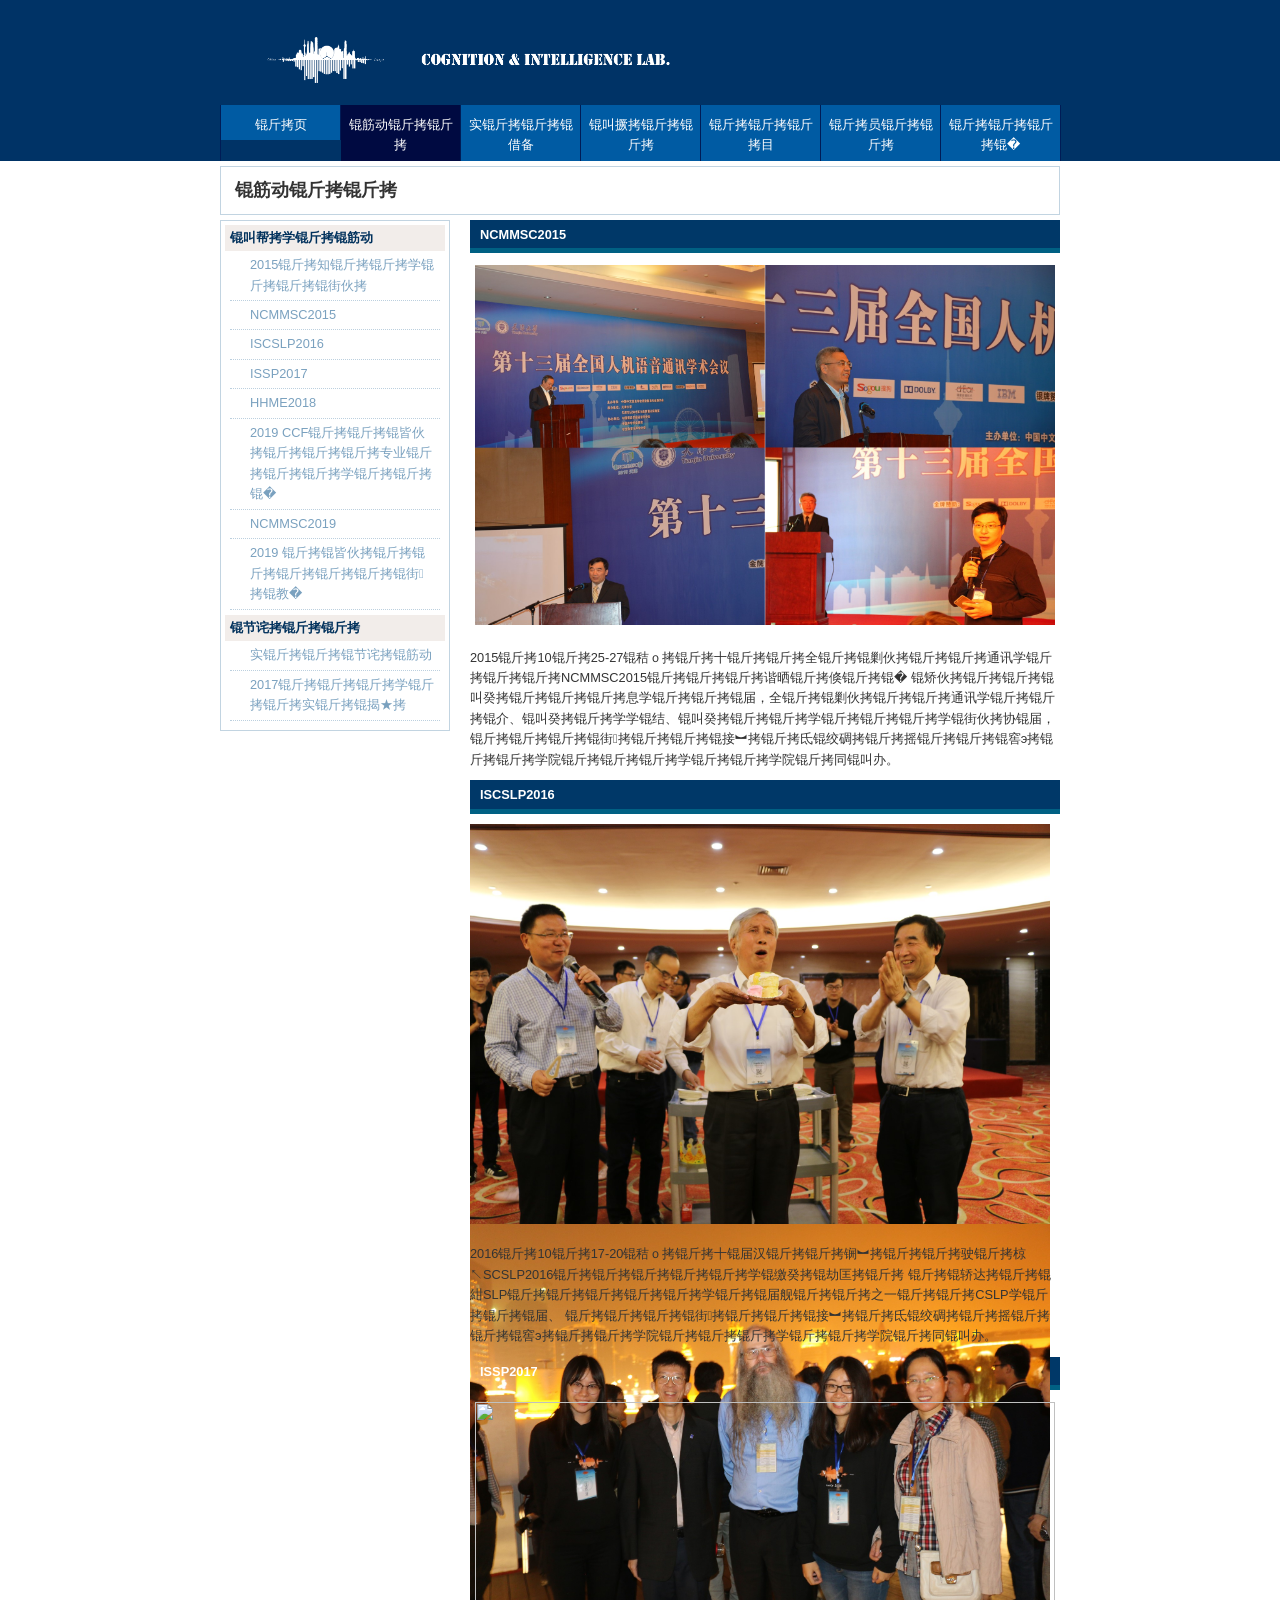
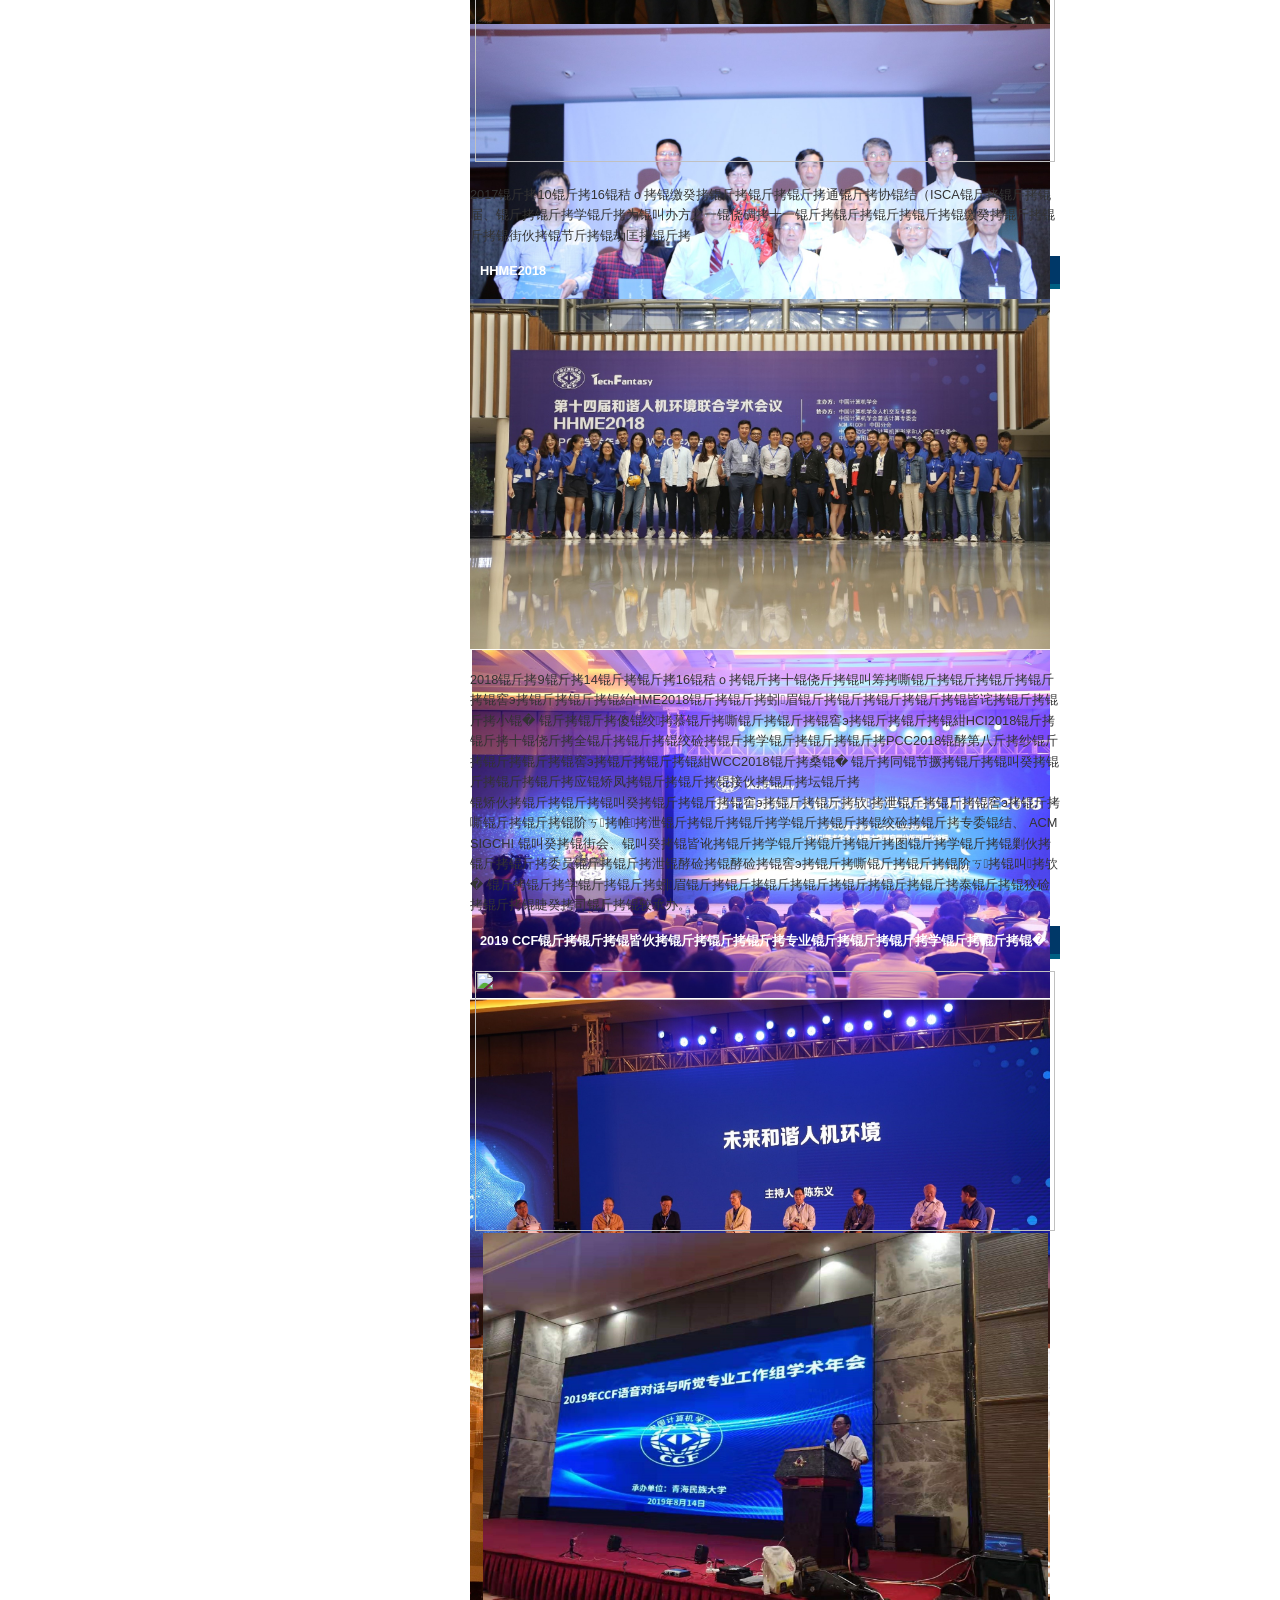
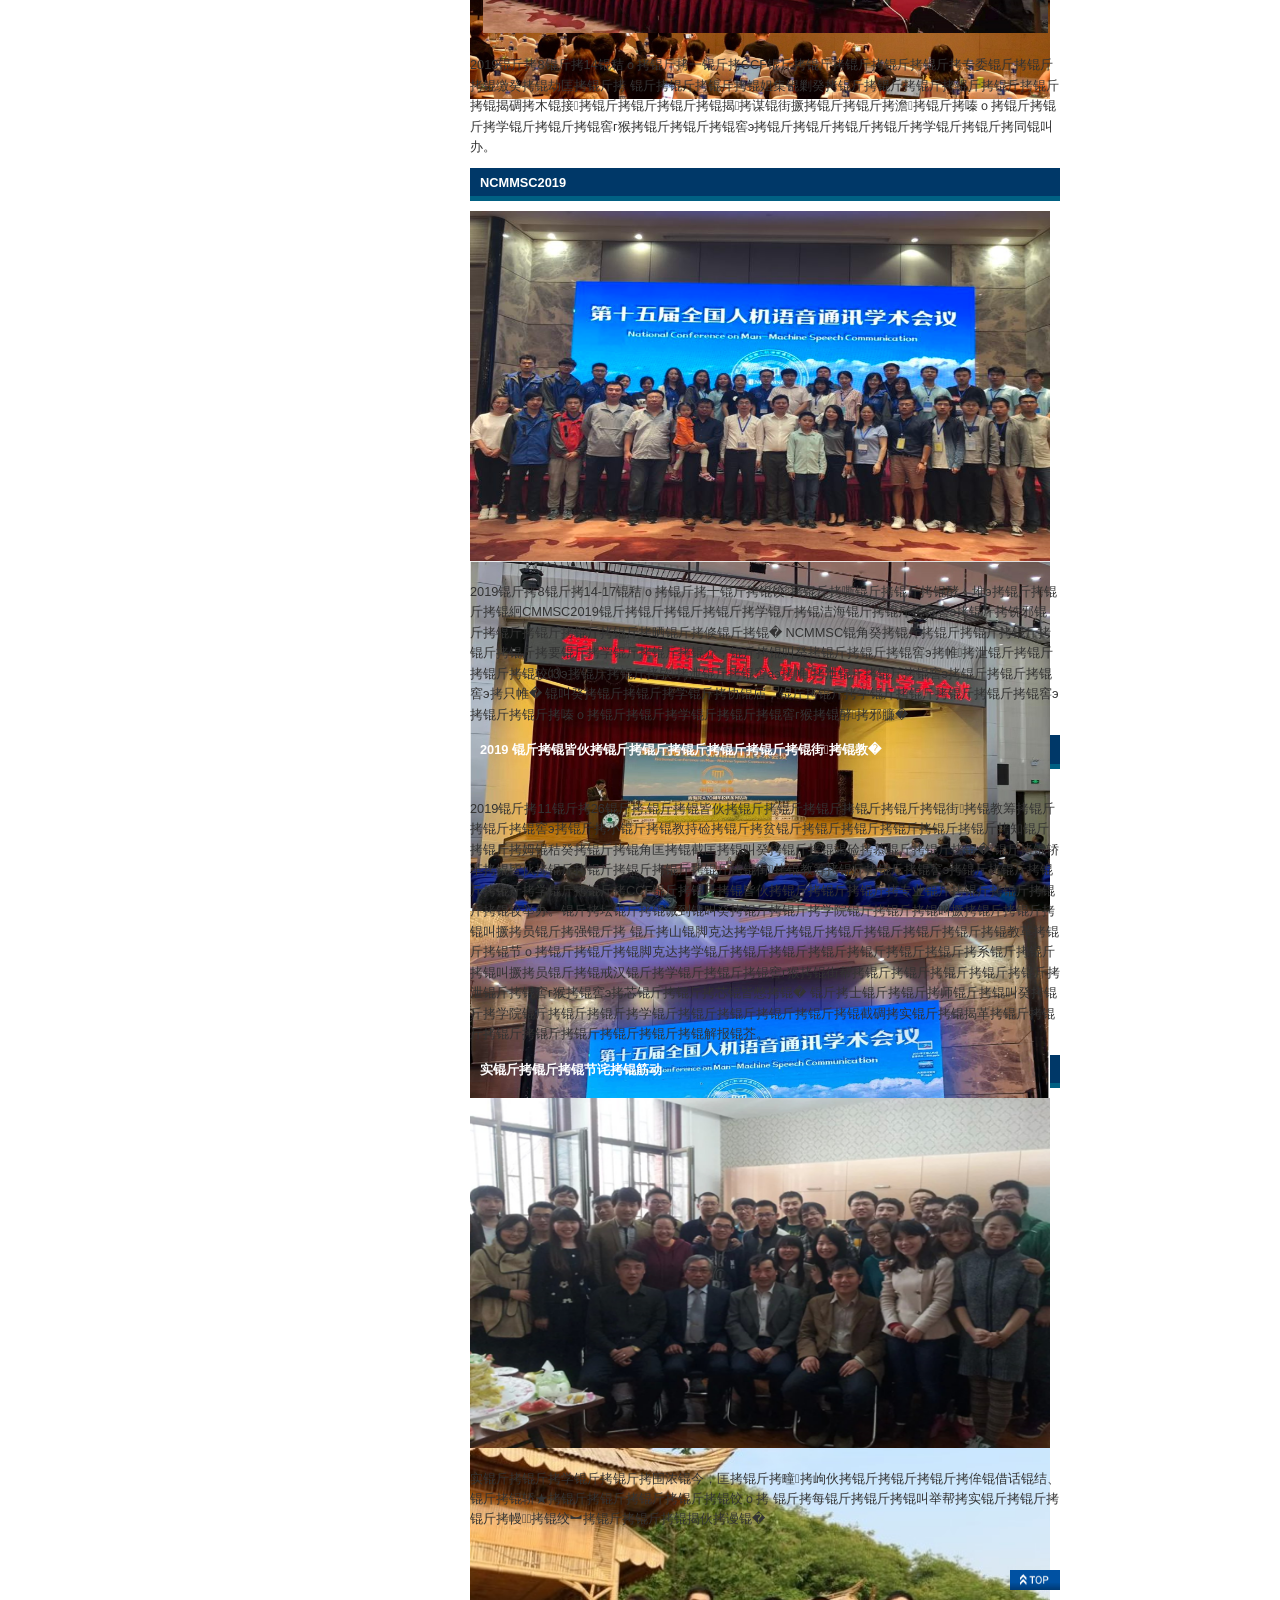
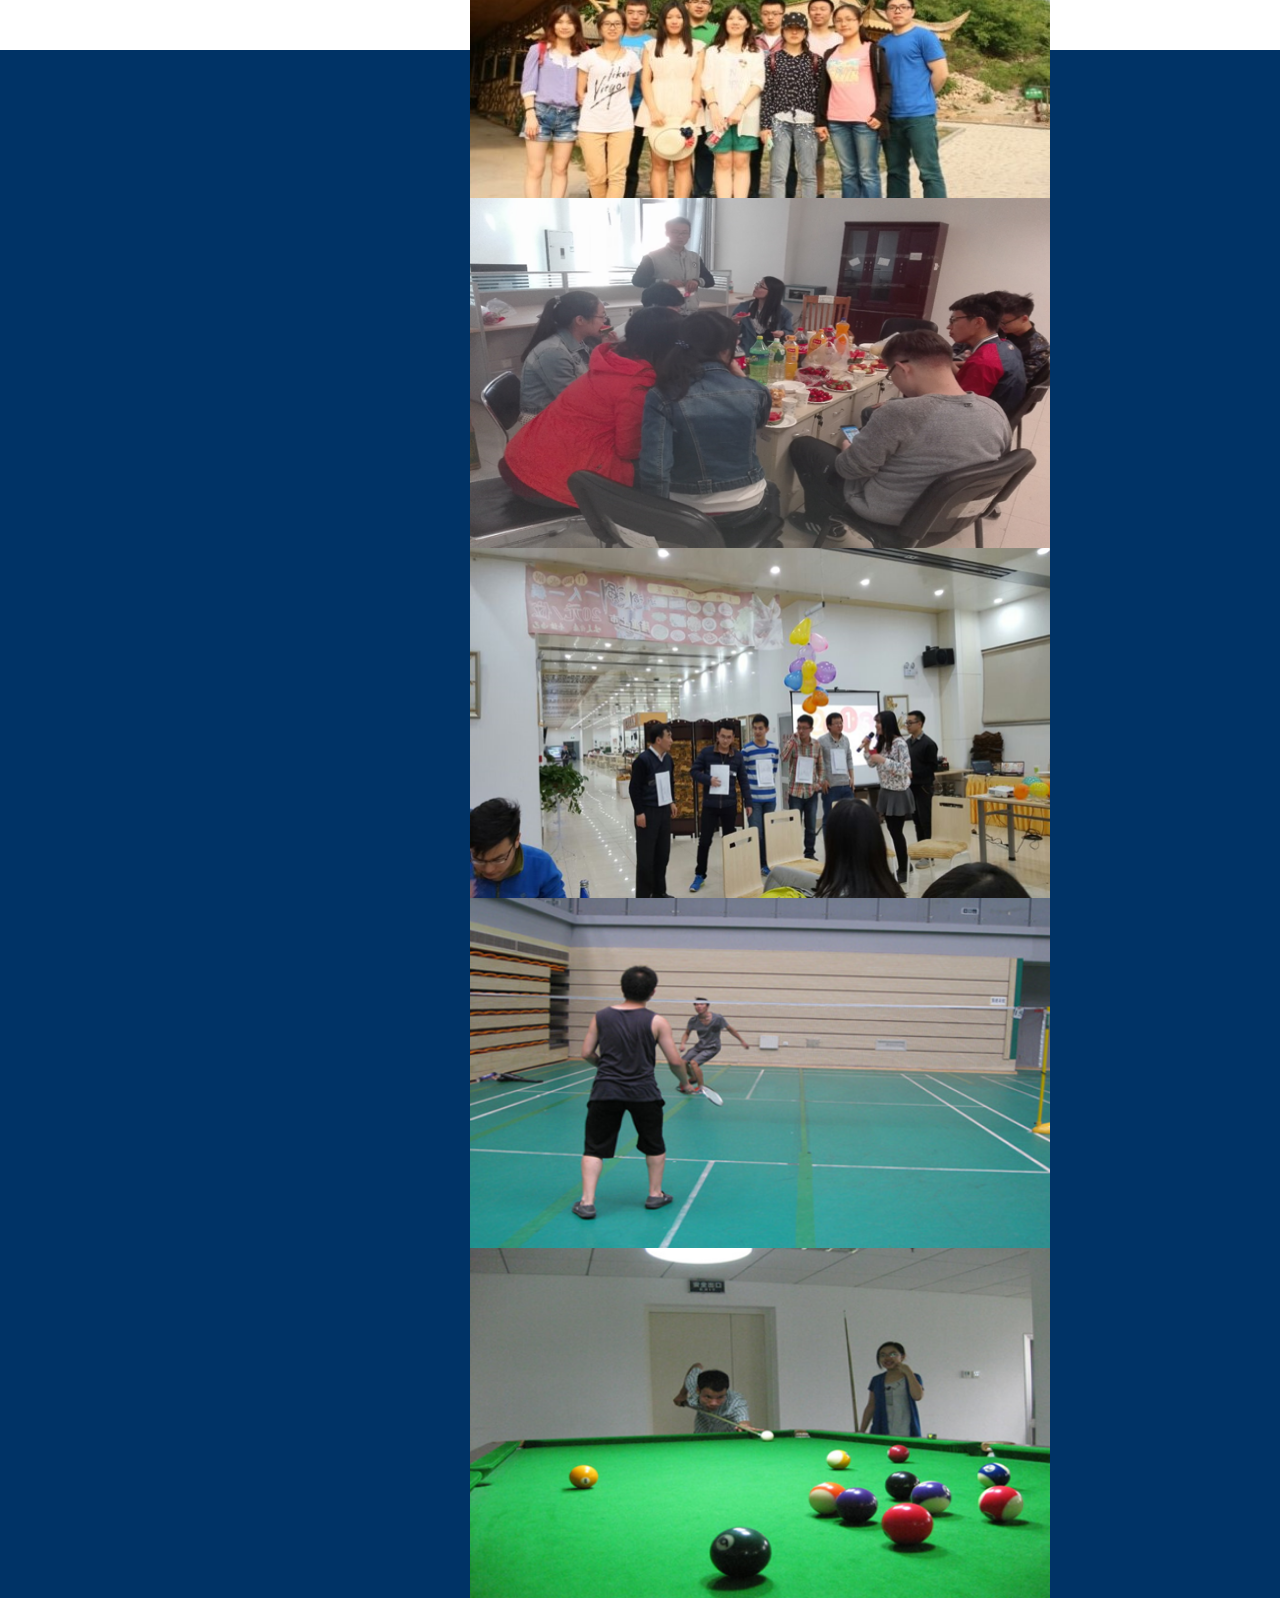
==== commit 7afc5131: "Refactor lab.html with updated meta tags and scripts" ====
--- a/lab.html
+++ b/lab.html
@@ -1,14 +1,24 @@
 <!DOCTYPE HTML>
 <HTML>
 	<HEAD>
-		<TITLE>C&I Lab.</TITLE>
-		<meta charset="UTF-8">
-		<meta name="viewport" content="width=device-width, initial-scale=1.0" />
-
-		<LINK rel=stylesheet type=text/css href="./css/base_830.css">
-		<LINK rel=stylesheet type=text/css href="./css/text_830.css">
+	    <TITLE>C&I Lab.</TITLE>
+	
+	    <!-- 编码声明 -->
+	    <META http-equiv="Content-Type" content="text/html; charset=gb2312">
+	    <META name="description" content="C&I Lab.">
+	    <META name="keywords" content="C&I Lab., AI, Speech">
+	
+	    <!-- 本地样式 -->
+	    <LINK rel="stylesheet" type="text/css" href="./css/base_830.css">
+	    <LINK rel="stylesheet" type="text/css" href="./css/text_830.css">
+	
+	    <!-- Swiper 轮播样式与脚本 -->
+	    <link rel="stylesheet" href="https://cdnjs.cloudflare.com/ajax/libs/Swiper/4.5.0/css/swiper.min.css">
+	    <script src="https://cdnjs.cloudflare.com/ajax/libs/Swiper/4.5.0/js/swiper.min.js"></script>
+	
+	    <!-- 可选：保证兼容旧版浏览器的 viewport 设置 -->
+	    <meta name="viewport" content="width=device-width, initial-scale=1.0">
 	</HEAD>
-	
 	<BODY>
 		<DIV id=wrapper>
 			<DIV id=header>
@@ -20,91 +30,207 @@
 					</DIV>
 					<DIV id=global_nav>
 						<UL>
-							<LI class=li_here><A href="index.html">主页</A></LI>
-							<LI><A href="lab.html">活动与风采</A></LI>
-							<LI><A href="labtool.html">实验室设备</A></LI>
-							<LI><A href="abst.html">研究方向</A></LI>
-							<LI><A href="publications.html">科研项目</A></LI>
-							<LI><A href="members.html">人员介绍</A></LI>
-							<LI><A href="links.html">相关链接</A></LI>
+							<LI><A href="index.html">��ҳ</A></LI>
+							<LI class=li_here><A href="lab.html">�����</A></LI>
+							<LI><A href="labtool.html">ʵ�����豸</A></LI>
+							<LI><A href="abst.html">�о�����</A></LI>
+							<LI><A href="publications.html">������Ŀ</A></LI>
+							<LI><A href="members.html">��Ա����</A></LI>
+							<LI><A href="links.html">�������</A></LI>
 						</UL>
 					</DIV>
 				</DIV>
 			</DIV>
-
 			<DIV id=mainLeft>
 				<DIV id=mainRight>
 					<DIV id=main>
+						<DIV id=pagetitle>
+							<H1>�����</H1>
+						</DIV>
+						<DIV id=pankuzu>
+							<P></P>
+						</DIV>
 						<DIV id=contents>
-
-							<DIV id=topimage>
-								<P align="center"><IMG name=SP src="./image/index.jpg" width=840 height=263></P>
+							<DIV id=local_nav>
+								<DIV id=nav_box>
+									<H2>�а�ѧ���</H2>
+									<UL>
+										<LI><A href="lab.html#">2015��֪����ѧ�����ֻ�</A>
+										<LI><A href="lab.html#NCMMSC2015">NCMMSC2015</A> 
+										<LI><A href="lab.html#ISCSLP2016">ISCSLP2016</A> 
+										<LI><A href="lab.html#ISSP2017">ISSP2017</A> 
+										<LI><A href="lab.html#HHME2018">HHME2018</A>
+										<LI><A href="lab.html#CCF">2019 CCF�����Ի�������רҵ������ѧ�����</A>
+										<LI><A href="lab.html#NCMMSC2019">NCMMSC2019</A>
+										<LI><A href="lab.html#lt">2019 ���Ի������������֪��̳</A>
+									</UL>
+									<H2>�ڲ�����</H2>
+									<UL>
+										<LI><A href="lab.html#lab">ʵ�����ڲ��</A>
+										<LI><A href="lab.html#">2017������ѧ����ʵ���ҡ�</A>
+									</UL>
+								</DIV>
 							</DIV>
-
-							<DIV id=topinfo>
-								<dd>
-									<p style="line-height: 1.75rem; text-align: justify; text-justify: inter-character;">
-										天津大学认知与智能（Cognition and Intelligence，C&amp;I）实验室成立于2010年9月，
-										依托天津大学智能与计算学部开展教学与科研工作。实验室围绕言语科学、人工智能与医学交叉等方向持续开展研究，
-										形成了以语音智能、智能感知、医学图像处理和多模态计算为特色的研究体系。
-									</p >
-									<p style="line-height: 1.75rem; text-align: justify; text-justify: inter-character;">
-										当前实验室主要研究方向包括：人机智能交互、发音相关医学图像处理、个性化语音机理研究、
-										新型发音运动观测系统、智能感知、视听多媒体认知计算、类脑智能计算等，
-										并面向语音识别、语音分析、医疗健康、智能交互等应用场景开展研究。
-									</p >
-									<p style="line-height: 1.75rem; text-align: justify; text-justify: inter-character;">
-										近年来，实验室在语音、图像、多模态智能、医学信号处理等领域持续产出高水平成果，
-										并承担国家重点研发计划课题、国家自然科学基金项目及省部级科研任务，
-										在学术研究与人才培养方面形成了较为稳定的发展基础。
-									</p >
-								</dd>
+							<DIV id=maincontents><A name=mission></A>
+							<A name=NCMMSC2015></A>
+							<H2>  <strong>NCMMSC2015</strong> </H2>
+							<table>
+								<tr>
+									<td width="587" align="middle"><img src="./image/NC15.jpg" width="580" height="360"></td>
+								</tr>
+							</table>
+							<br>
+							2015��10��25-27�գ���ʮ����ȫ���˻�����ͨѶѧ������NCMMSC2015������гɹ��ٿ���
+							�û������й�������Ϣѧ�����죬ȫ���˻�����ͨѶѧ�����顢�й���ѧѧ�ᡢ�й�����ѧ������ѧ�ֻ�Э�죬
+							�������֪������Ӧ���ص�ʵ���ҡ�����ѧ�����ѧԺ������ѧ����ѧԺ��ͬ�а졣
+							<p></p>
+							<A name=ISCSLP2016></A>
+							<H2>  <strong>ISCSLP2016</strong> </H2>
+							<div class="swiper-container" style="width: 580px; height: 400px;">
+								<div class="swiper-wrapper">
+									<div class="swiper-slide"><img src="./image/ISCSLP1.jpg" style="width: 580px; height: 400px;"></div>
+									<div class="swiper-slide"><img src="./image/ISCSLP2.jpg" style="width: 580px; height: 400px;"></div>
+									<div class="swiper-slide"><img src="./image/ISCSLP3.jpg" style="width: 580px; height: 400px;"></div>
+								</div>
+								<div class="swiper-pagination"></div>
+								<div class="swiper-button-prev"></div>
+								<div class="swiper-button-next"></div>
+							</div>
+							<br>
+							2016��10��17-20�գ���ʮ�캺����ﴦ�����ʻ��飨ISCSLP2016����������ѧ�ɹ��ٿ���
+							���δ����CSLP����������ѧ���콢����֮һ����CSLPѧ�����졢
+							�������֪������Ӧ���ص�ʵ���ҡ�����ѧ�����ѧԺ������ѧ����ѧԺ��ͬ�а졣
+							<p></p>			
+							<A name=ISSP2017></A>
+							<H2>  <strong>ISSP2017</strong> </H2>
+							<table>
+								<tr>
+									<td width="587" align="middle"><img src="./image/ISSP.jpg" width="580" height="360"></td>
+								</tr>
+							</table>
+							<br>
+							2017��10��16�գ��ɹ�������ͨ��Э�ᣨISCA�����졢����ѧ��Ϊ�а췽֮һ�ĵ�ʮһ���������ɹ������ֻ��ڽ��ٿ���
+							<p></p>	
+							<A name=HHME2018></A>
+							<H2>  <strong>HHME2018</strong> </H2>
+							<div class="swiper-container" style="width: 580px; height: 350px;">
+								<div class="swiper-wrapper">
+									<div class="swiper-slide"><img src="./image/HHME5.jpg" style="width: 580px; height: 350px;"></div>
+<!-- 									<div class="swiper-slide"><img src="./image/hhme1.jpg" style="width: 580px; height: 200px;"></div> -->
+									<div class="swiper-slide"><img src="./image/HHME2.jpg" style="width: 580px; height: 350px;"></div>
+									<div class="swiper-slide"><img src="./image/HHME3.jpg" style="width: 580px; height: 350px;"></div>
+									<div class="swiper-slide"><img src="./image/HHME4.jpg" style="width: 580px; height: 350px;"></div>
+								</div>
+								<div class="swiper-pagination"></div>
+								<div class="swiper-button-prev"></div>
+								<div class="swiper-button-next"></div>
+							</div>
+							<br>
+							2018��9��14����16�գ���ʮ�Ľ��г�˻���������ѧ������HHME2018����򾭼ü���������Բ�����С�
+							����ɵ�ʮ�Ľ��˻�����ѧ������CHCI2018����ʮ�Ľ�ȫ�����ʼ���ѧ������PCC2018�͵ڰ˽�ɴ�������ѧ������CWCC2018��ɣ�
+							��ͬ�ھ����й�������Ӧ�÷������ӻ���̳��<br>�û������й������ѧ�����죬�й�����ѧ���˻�����רί�ᡢ�й������ѧ�����ʼ���רί�ᡢ
+							ACM SIGCHI �й��ֻᡢ�й��Զ���ѧ������ͼ��ѧ���˻�����ίԱ����й�ͼ��ͼ��ѧ���˻�����רί��Э�죬
+							����ѧ����򾭼ü��������������̩���Ƽ����޹�˾���ϳа졣
+							<p></p>																				
+							<A name=CCF></A>
+							<H2>  <strong>2019 CCF�����Ի�������רҵ������ѧ�����</strong> </H2>
+							<table>
+								<tr>
+									<td width="587" align="middle"><img src="./image/ccf2019.jpg" width="580" height="260"></td>
+								</tr>
+								<tr>
+									<td width="587" align="middle"><img src="./image/ccf1.jpg" width="565" height="400"></td>
+								</tr>								
+							</table>
+							<br>
+							2019��8��14�գ���һ��CCF����������רί�����ɹ��ٿ���
+							�������㼯�˹��������������ҵ�ľ�Ӣ��������Ҫ�ı�־�����壬���ຣ�����ѧ�����ѧԺ������ѧ���������ѧ����ͬ�а졣
+							<p></p>																			
+							<A name=NCMMSC2019></A>
+							<H2>  <strong>NCMMSC2019</strong> </H2>
+							<div class="swiper-container" style="width: 580px; height: 350px;">
+								<div class="swiper-wrapper">
+									<div class="swiper-slide"><img src="./image/NC19.jpeg" style="width: 580px; height: 350px;"></div>
+									<div class="swiper-slide"><img src="./image/NC19-1.jpg" style="width: 580px; height: 350px;"></div>
+									<div class="swiper-slide"><img src="./image/NC19-2.jpg" style="width: 580px; height: 350px;"></div>
+									<div class="swiper-slide"><img src="./image/NC19-3.jpg" style="width: 580px; height: 350px;"></div>
+																		
+								</div>
+								<div class="swiper-pagination"></div>
+								<div class="swiper-button-prev"></div>
+								<div class="swiper-button-next"></div>
+							</div>
+							<br>
+							2019��8��14-17�գ���ʮ���ȫ���˻�����ͨѶѧ������NCMMSC2019��������ѧ���ຣ�����ѧ���ϳа����������ɹ��ٿ���
+							NCMMSC�ǹ�������������Ҫ��ѧ�����飬���й������ѧ�ᡢ�й�������Ϣѧ�����죬�й���ѧѧ�ᡢ�й�����ѧ������ѧ�ֻᡢ
+							�й�����ѧ��Э�죬����ѧ���������ѧ�����ຣ�����ѧ�����ѧԺ��ͬ�а졣
+							<p></p>		
+							<A name=lt></A>
+							<H2>  <strong>2019 ���Ի������������֪��̳</strong> </H2>
+							<br>
+							2019��11��26��,���Ի������������֪��̳������ѧ���С���ּ̳���ƶ������������֪����ķ�չ����ǿ��ؿ��й����߼�Ľ�����
+							���θ��Ի������������֪��̳������ѧ���������ѧ����CCF�����Ի�������רҵ���������Ͼٰ졣��̳���뵽�й�����ѧԺ�����о������о�Ա��ǿ��
+							��ɽ�ſ˴�ѧ�������������̸����ڣ������ſ˴�ѧ��������������ϵ�����о�Ա���人��ѧ�����ѧԺ��ְ�����������й���ѧԺ��ѧ�о����о�Ա��
+							��ʿ����ʦ���й���ѧԺ������ѧ�����������ص�ʵ���Ҹ����������������ⱨ�档
+							<p></p>	
+							<A name=lab></A>
+							<H2>  <strong>ʵ�����ڲ��</strong> </H2>
+							<div class="swiper-container" style="width: 580px; height: 350px;">
+								<div class="swiper-wrapper">
+									<!-- <div class="swiper-slide"><img src="./image/huodong1.jpeg" style="width: 580px; height: 350px;"></div> -->
+									<div class="swiper-slide"><img src="./image/huodong2.png" style="width: 580px; height: 350px;"></div>
+									<div class="swiper-slide"><img src="./image/huodong3.jpg" style="width: 580px; height: 350px;"></div>
+									<div class="swiper-slide"><img src="./image/huodong4.png" style="width: 580px; height: 350px;"></div>
+									<div class="swiper-slide"><img src="./image/huodong5.png" style="width: 580px; height: 350px;"></div>
+									<div class="swiper-slide"><img src="./image/huodong6.png" style="width: 580px; height: 350px;"></div>
+									<div class="swiper-slide"><img src="./image/huodong7.png" style="width: 580px; height: 350px;"></div>
+								</div>
+								<div class="swiper-pagination"></div>
+								<div class="swiper-button-prev"></div>
+								<div class="swiper-button-next"></div>
+							</div>
+							<br>
+							ʵ����ѧ����ΧŨ�񣬿����ḻ�������ٰ�軰�ᡢ���Ρ����������ȣ�
+							��ÿ�����оٰ�ʵ������ᣬȫ��ʦ������һ�á�
+							<p></p>										
 							</DIV>
-
-							<DIV id=topcontents>
-								<H2>实验室负责人</H2>
-								<P>
-								<TABLE class=tbl_nomal border=0 cellSpacing=0 cellPadding=0 width="100%">
-									<TBODY>
-										<TR>
-											<TD width="170" valign="top" align="center">
-												<img src="./image/wei.png" alt="魏建国" width="140">
-											</TD>
-											<TD valign="top" style="line-height: 1.75rem; text-align: justify; text-justify: inter-character;">
-												<strong>魏建国</strong>，教授，博士生导师，现任天津大学智能与计算学部党委书记。
-												长期从事“AI+语音”及相关交叉领域研究，专注于人的发音与听觉感知机理及其在语音个性化分析、
-												网络安全、身份认证、障碍语音、言语习得、藏语语音多模态分析等方面的研究。
-											</TD>
-										</TR>
-									</TBODY>
-								</TABLE>
-								</P>
-							</DIV>
-
-							<DIV id=topcontents>
-								<H2>联系我们</H2>
-								<P>
-								<TABLE class=tbl_nomal border=0 cellSpacing=0 cellPadding=0>
-									<TBODY>
-										<TR>
-											<TD style="line-height: 1.75rem;">
-												联系地址：天津市津南区海河教育园天津大学智能与计算学部55教<br>
-												实验室地址：天津大学北洋园校区智能与计算学部（55楼）A315<br>
-												负责人邮箱：jianguo@tju.edu.cn
-											</TD>
-										</TR>
-									</TBODY>
-								</TABLE>
-								</P>
-							</DIV>
-
-						</DIV>
-
-						<DIV id=pagetop>
-						</DIV>
-					</DIV>
-				</DIV>
-			</DIV>
-		</DIV>
-	</BODY>
-</HTML>
+						</DIV>
+
+
+
+
+<DIV id=pagetop>
+<P><A href="lab.html#header"><IMG alt=TOP 
+src="./image/ptop.gif" width=50 
+height=20></A></P></DIV></DIV></DIV></DIV><!-- main end --><!-- footer start -->
+<DIV id=footer>
+<DIV id=footerInner>
+
+
+</DIV></DIV><!-- footer end --></DIV><!-- wrapper end -->
+<script>        
+  var mySwiper = new Swiper ('.swiper-container', {
+//    direction: 'vertical', // ��ֱ�л�ѡ��
+    loop: true, // ѭ��ģʽѡ��
+    
+    // �����Ҫ��ҳ��
+    pagination: {
+      el: '.swiper-pagination',
+    },
+    
+    // �����Ҫǰ�����˰�ť
+    navigation: {
+      nextEl: '.swiper-button-next',
+      prevEl: '.swiper-button-prev',
+    },
+    
+/**    // �����Ҫ������
+    scrollbar: {
+      el: '.swiper-scrollbar',
+    },**/
+  })        
+</script>
+</BODY></HTML>
+
+
+
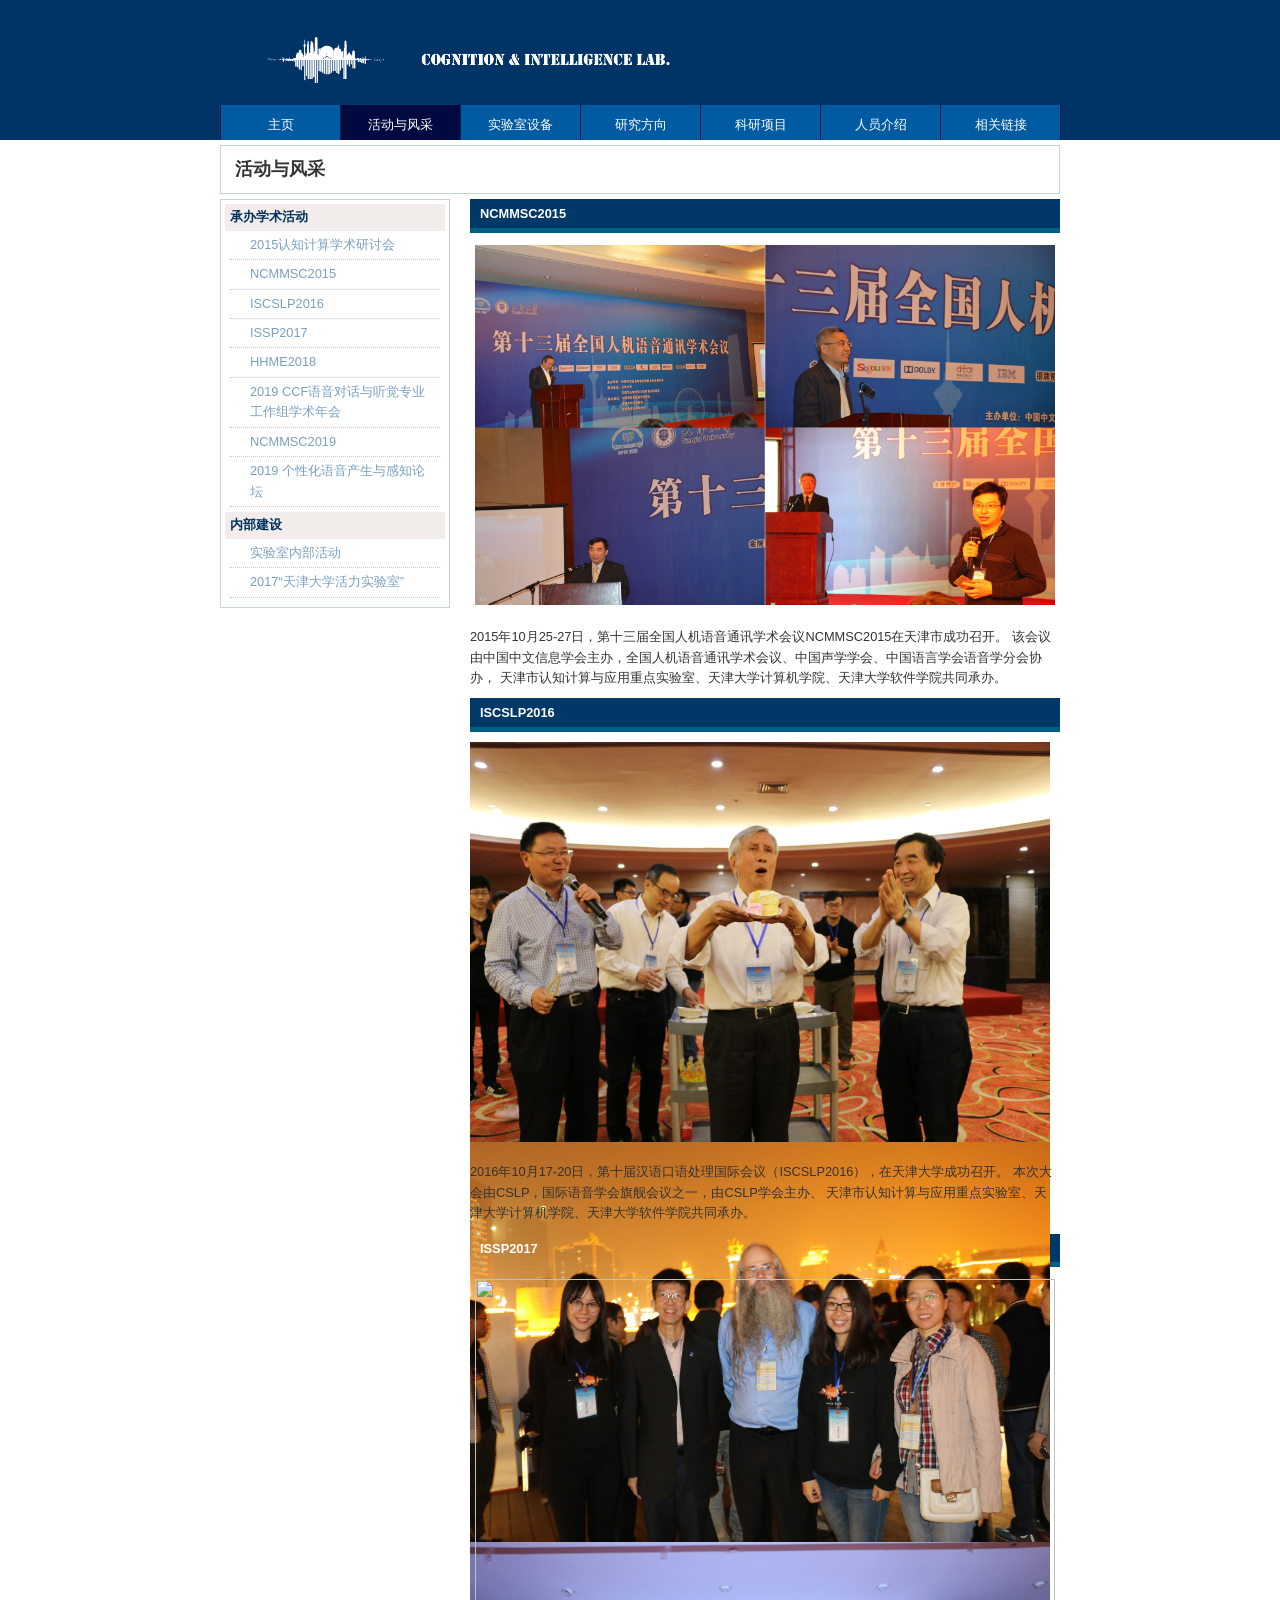
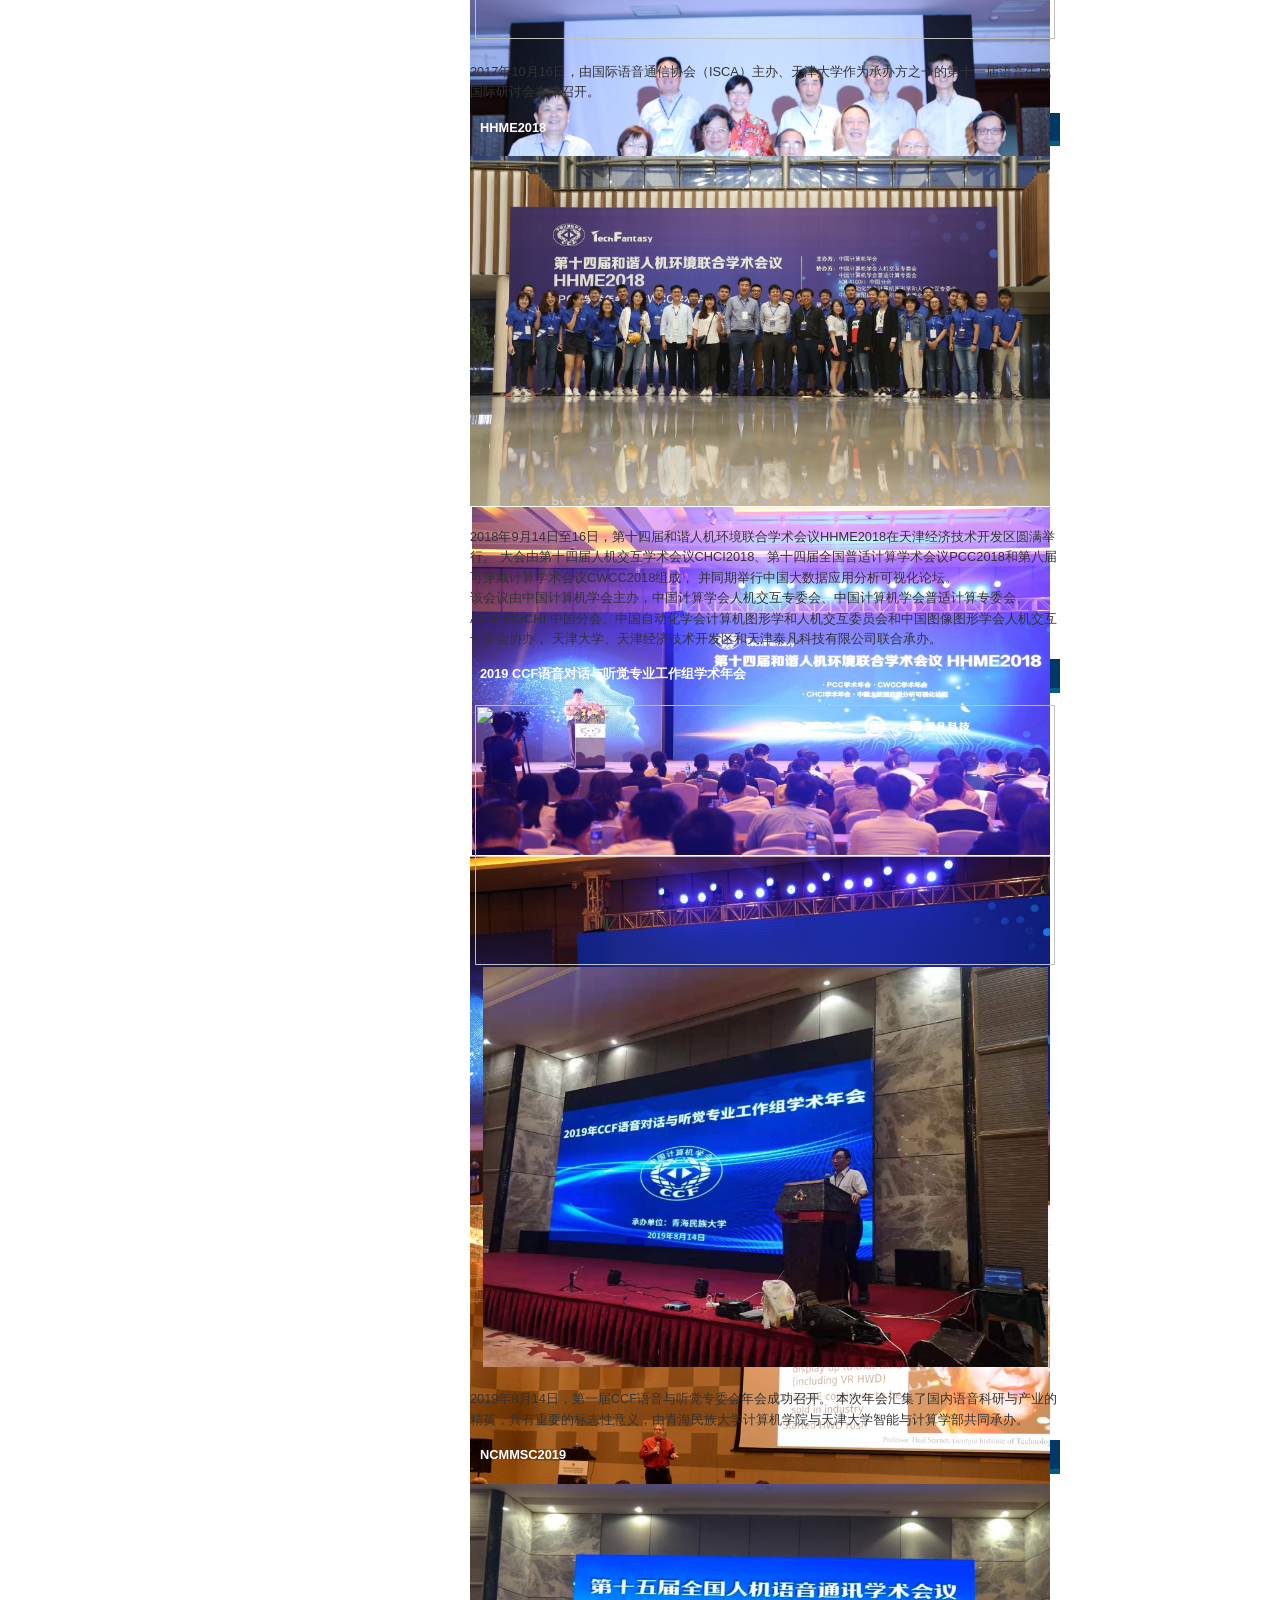
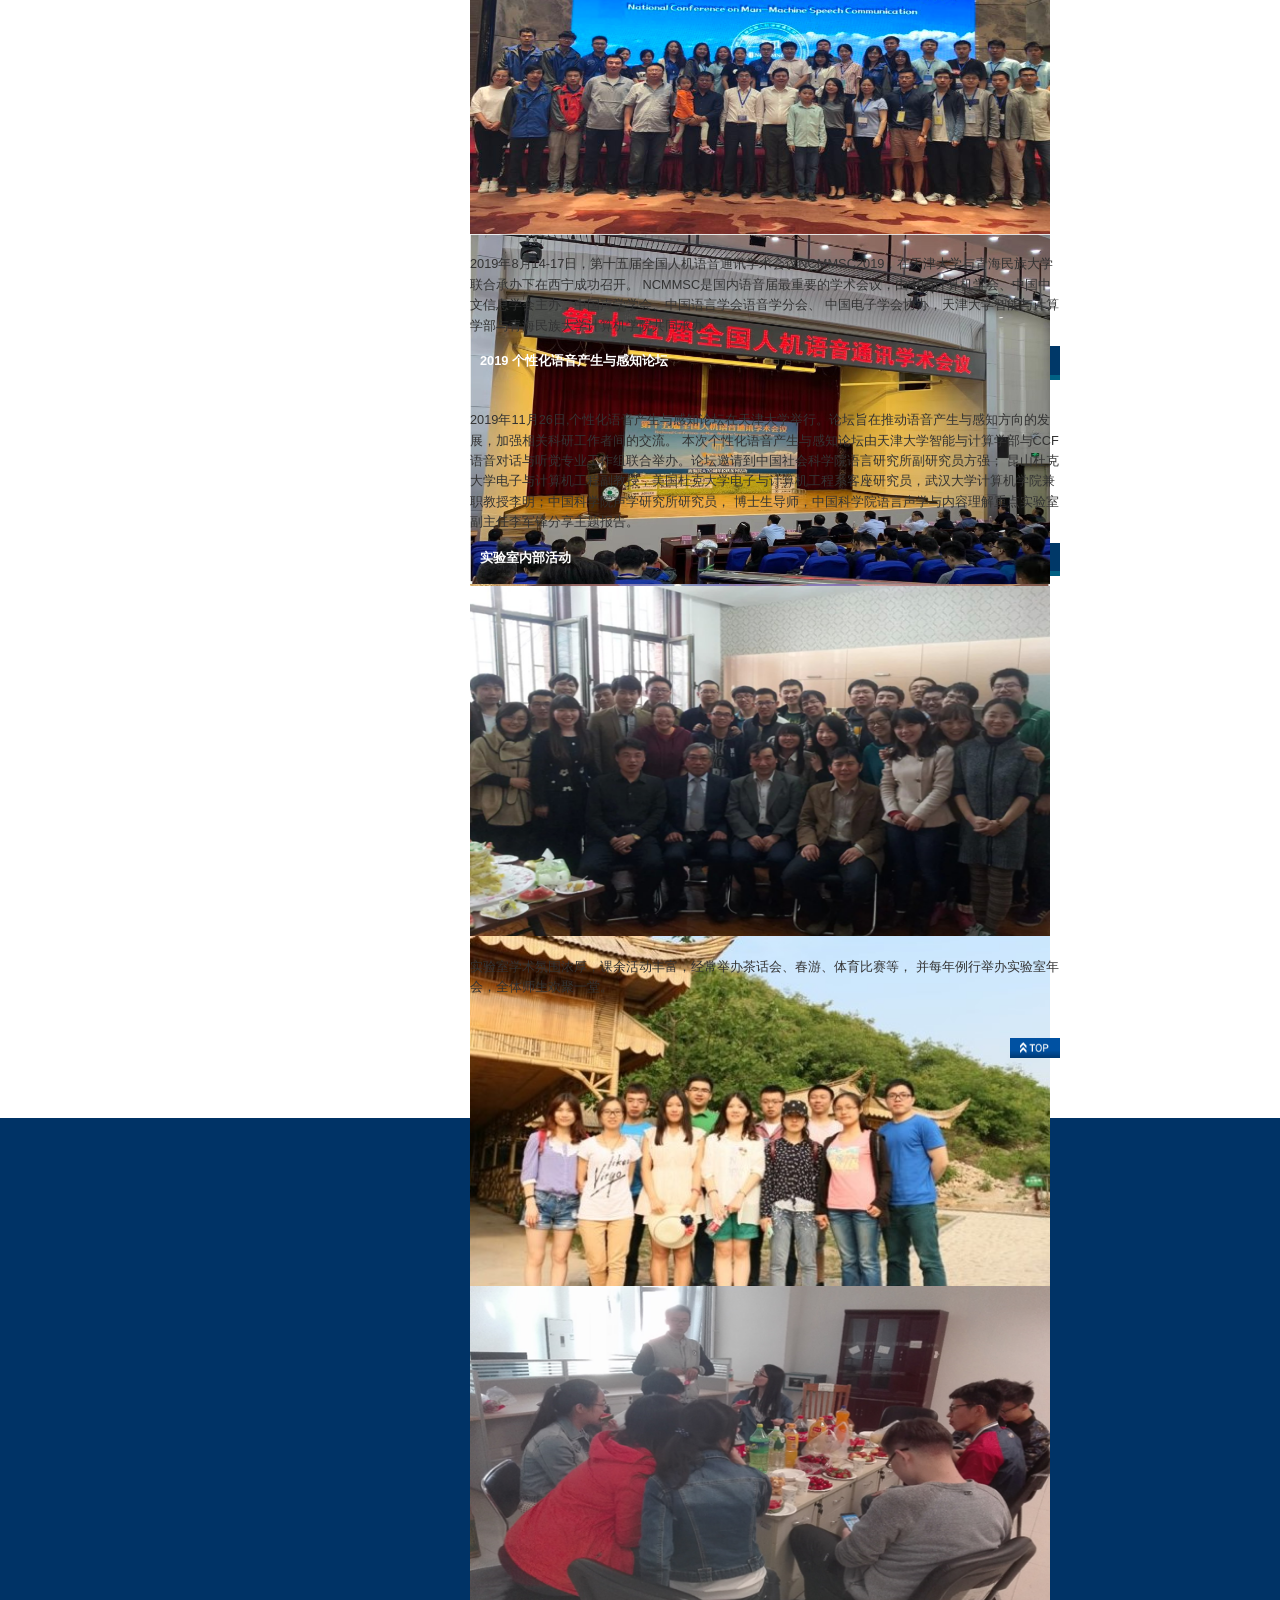
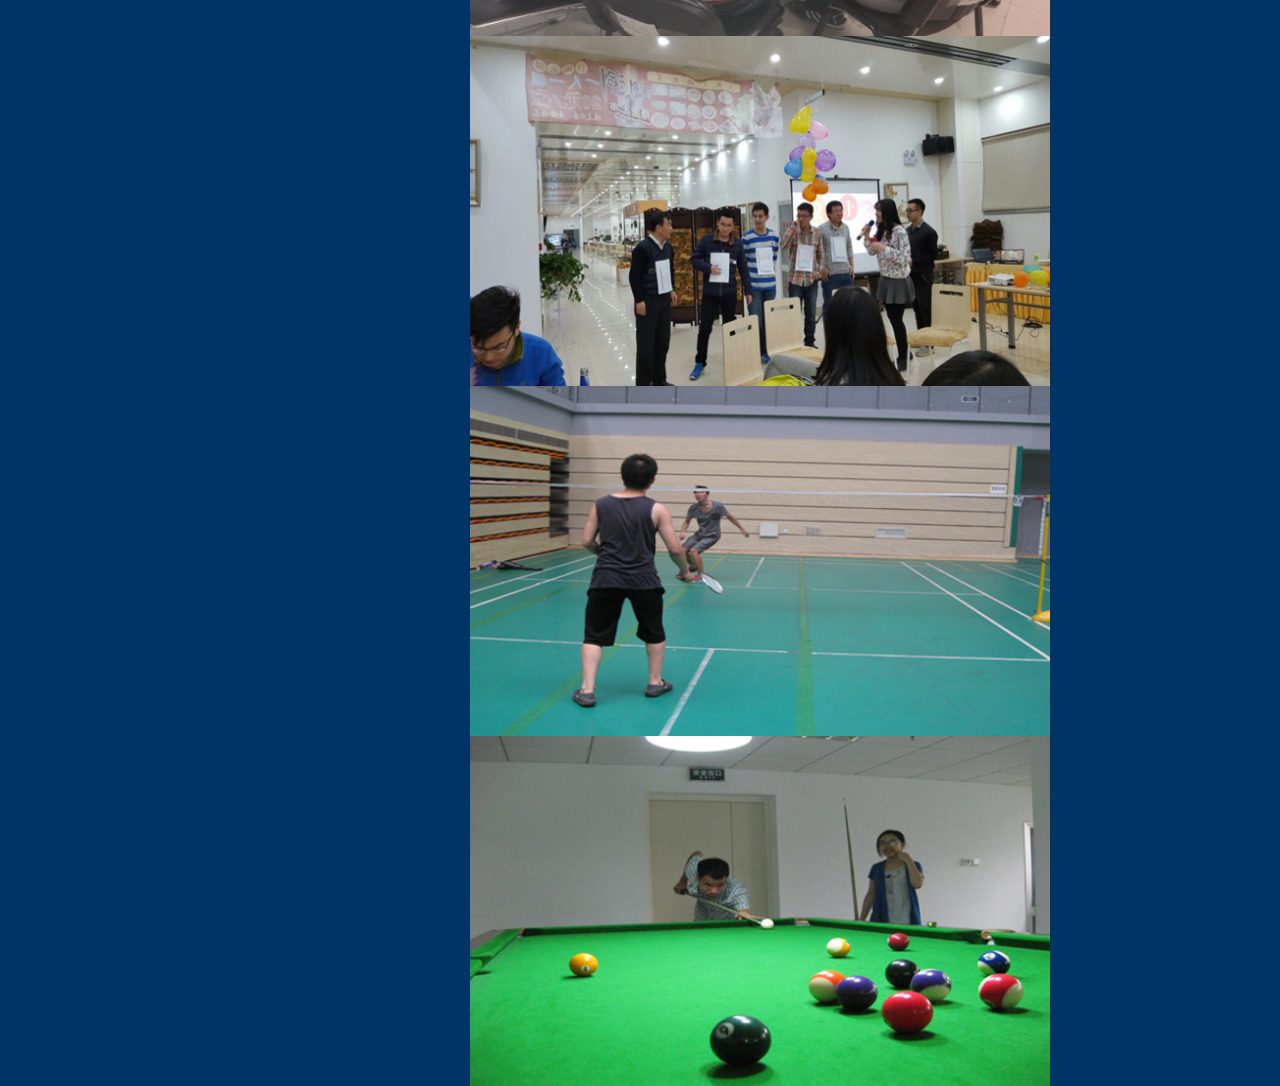
==== commit d1d8519c: "Add files via upload" ====
--- a/lab.html
+++ b/lab.html
@@ -1,23 +1,17 @@
 <!DOCTYPE HTML>
 <HTML>
 	<HEAD>
-	    <TITLE>C&I Lab.</TITLE>
-	
-	    <!-- 编码声明 -->
-	    <META http-equiv="Content-Type" content="text/html; charset=gb2312">
-	    <META name="description" content="C&I Lab.">
-	    <META name="keywords" content="C&I Lab., AI, Speech">
-	
-	    <!-- 本地样式 -->
-	    <LINK rel="stylesheet" type="text/css" href="./css/base_830.css">
-	    <LINK rel="stylesheet" type="text/css" href="./css/text_830.css">
-	
-	    <!-- Swiper 轮播样式与脚本 -->
-	    <link rel="stylesheet" href="https://cdnjs.cloudflare.com/ajax/libs/Swiper/4.5.0/css/swiper.min.css">
-	    <script src="https://cdnjs.cloudflare.com/ajax/libs/Swiper/4.5.0/js/swiper.min.js"></script>
-	
-	    <!-- 可选：保证兼容旧版浏览器的 viewport 设置 -->
-	    <meta name="viewport" content="width=device-width, initial-scale=1.0">
+		<TITLE>C&I Lab.</TITLE>
+		<META content="text/html; charset=gb2312" http-equiv=Content-Type>
+		<META name=description content="text/html; charset=gb2312">
+		<META name=keywords content="text/html; charset=gb2312">
+			
+		<LINK rel=stylesheet type=text/css href="./css/base_830.css">
+		<LINK rel=stylesheet type=text/css href="./css/text_830.css">
+			
+		<link rel="stylesheet" href="https://cdnjs.cloudflare.com/ajax/libs/Swiper/4.5.0/css/swiper.min.css">
+		<script src="https://cdnjs.cloudflare.com/ajax/libs/Swiper/4.5.0/js/swiper.min.js"></script>
+
 	</HEAD>
 	<BODY>
 		<DIV id=wrapper>
@@ -208,27 +202,27 @@
 
 
 </DIV></DIV><!-- footer end --></DIV><!-- wrapper end -->
-<script>        
-  var mySwiper = new Swiper ('.swiper-container', {
-//    direction: 'vertical', // ��ֱ�л�ѡ��
-    loop: true, // ѭ��ģʽѡ��
-    
-    // �����Ҫ��ҳ��
-    pagination: {
-      el: '.swiper-pagination',
-    },
-    
-    // �����Ҫǰ�����˰�ť
-    navigation: {
-      nextEl: '.swiper-button-next',
-      prevEl: '.swiper-button-prev',
-    },
-    
-/**    // �����Ҫ������
-    scrollbar: {
-      el: '.swiper-scrollbar',
-    },**/
-  })        
+<script>        
+  var mySwiper = new Swiper ('.swiper-container', {
+//    direction: 'vertical', // ��ֱ�л�ѡ��
+    loop: true, // ѭ��ģʽѡ��
+    
+    // �����Ҫ��ҳ��
+    pagination: {
+      el: '.swiper-pagination',
+    },
+    
+    // �����Ҫǰ�����˰�ť
+    navigation: {
+      nextEl: '.swiper-button-next',
+      prevEl: '.swiper-button-prev',
+    },
+    
+/**    // �����Ҫ������
+    scrollbar: {
+      el: '.swiper-scrollbar',
+    },**/
+  })        
 </script>
 </BODY></HTML>
 
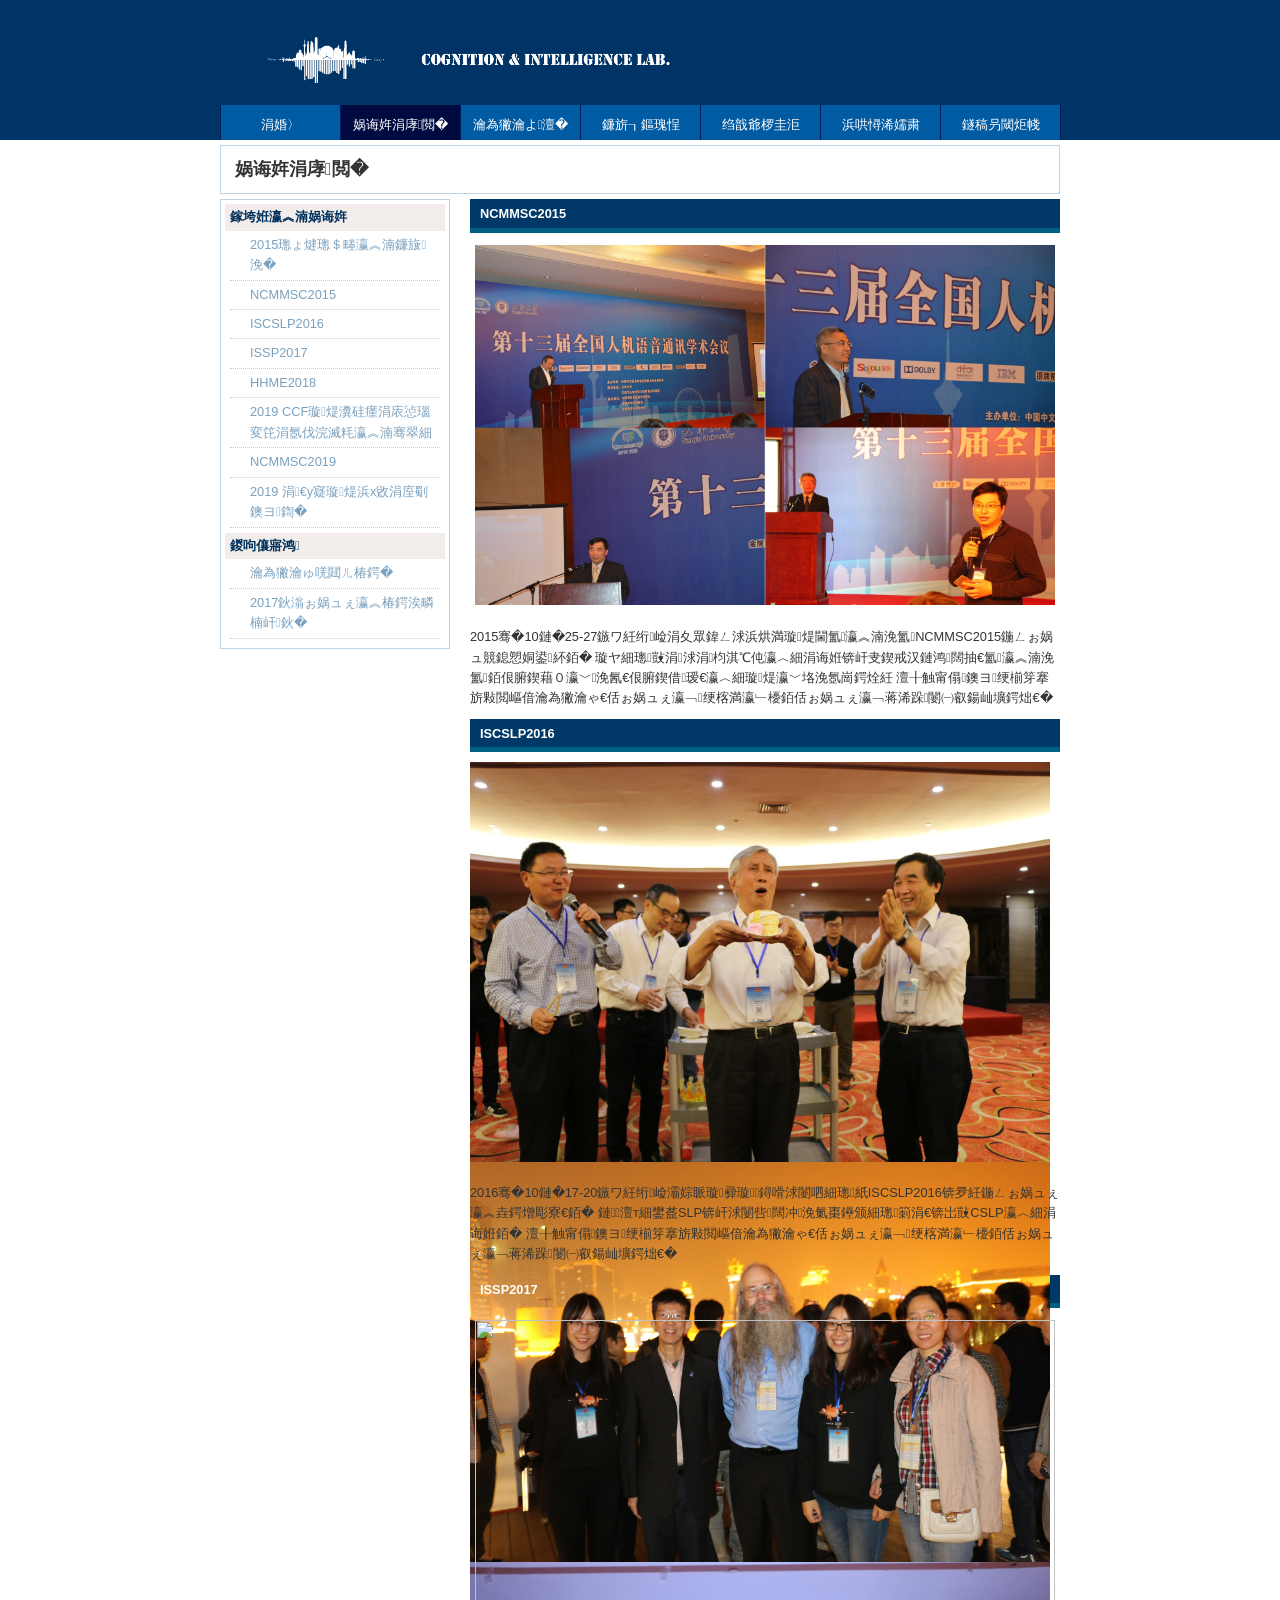
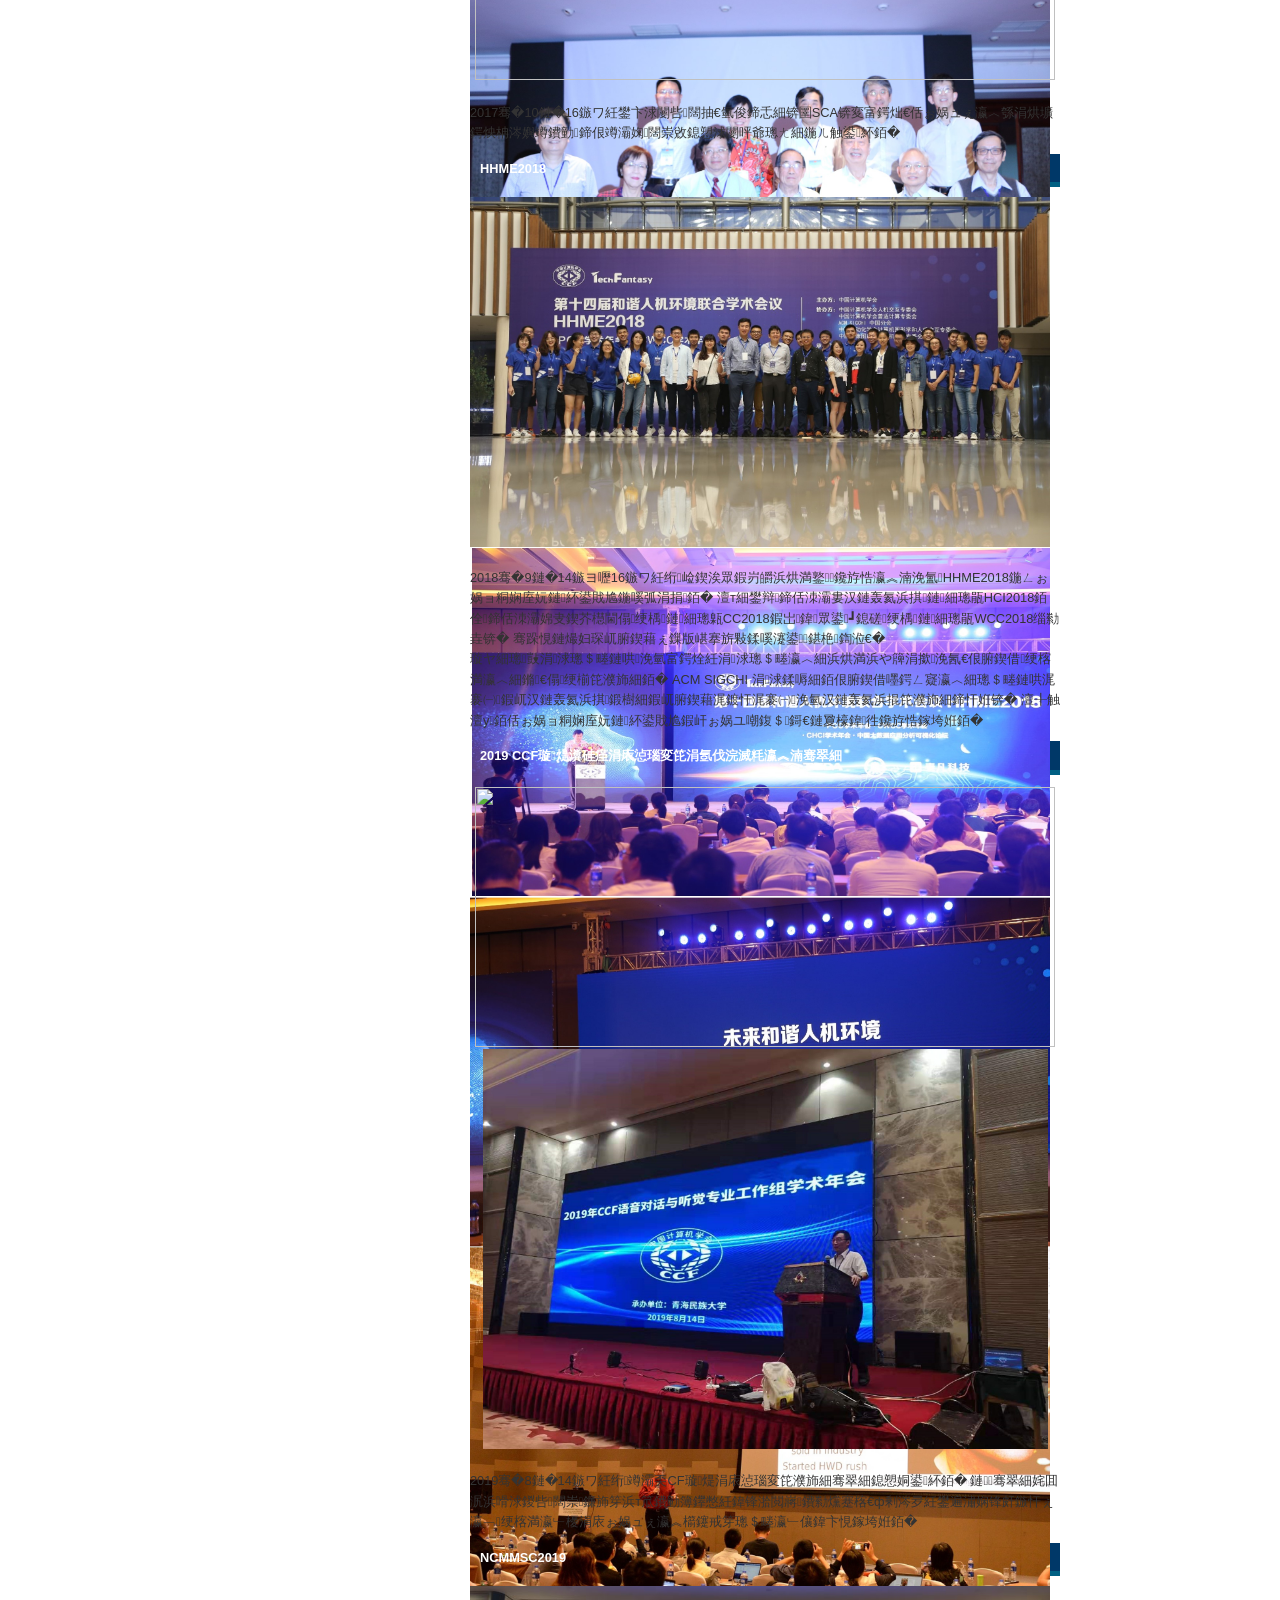
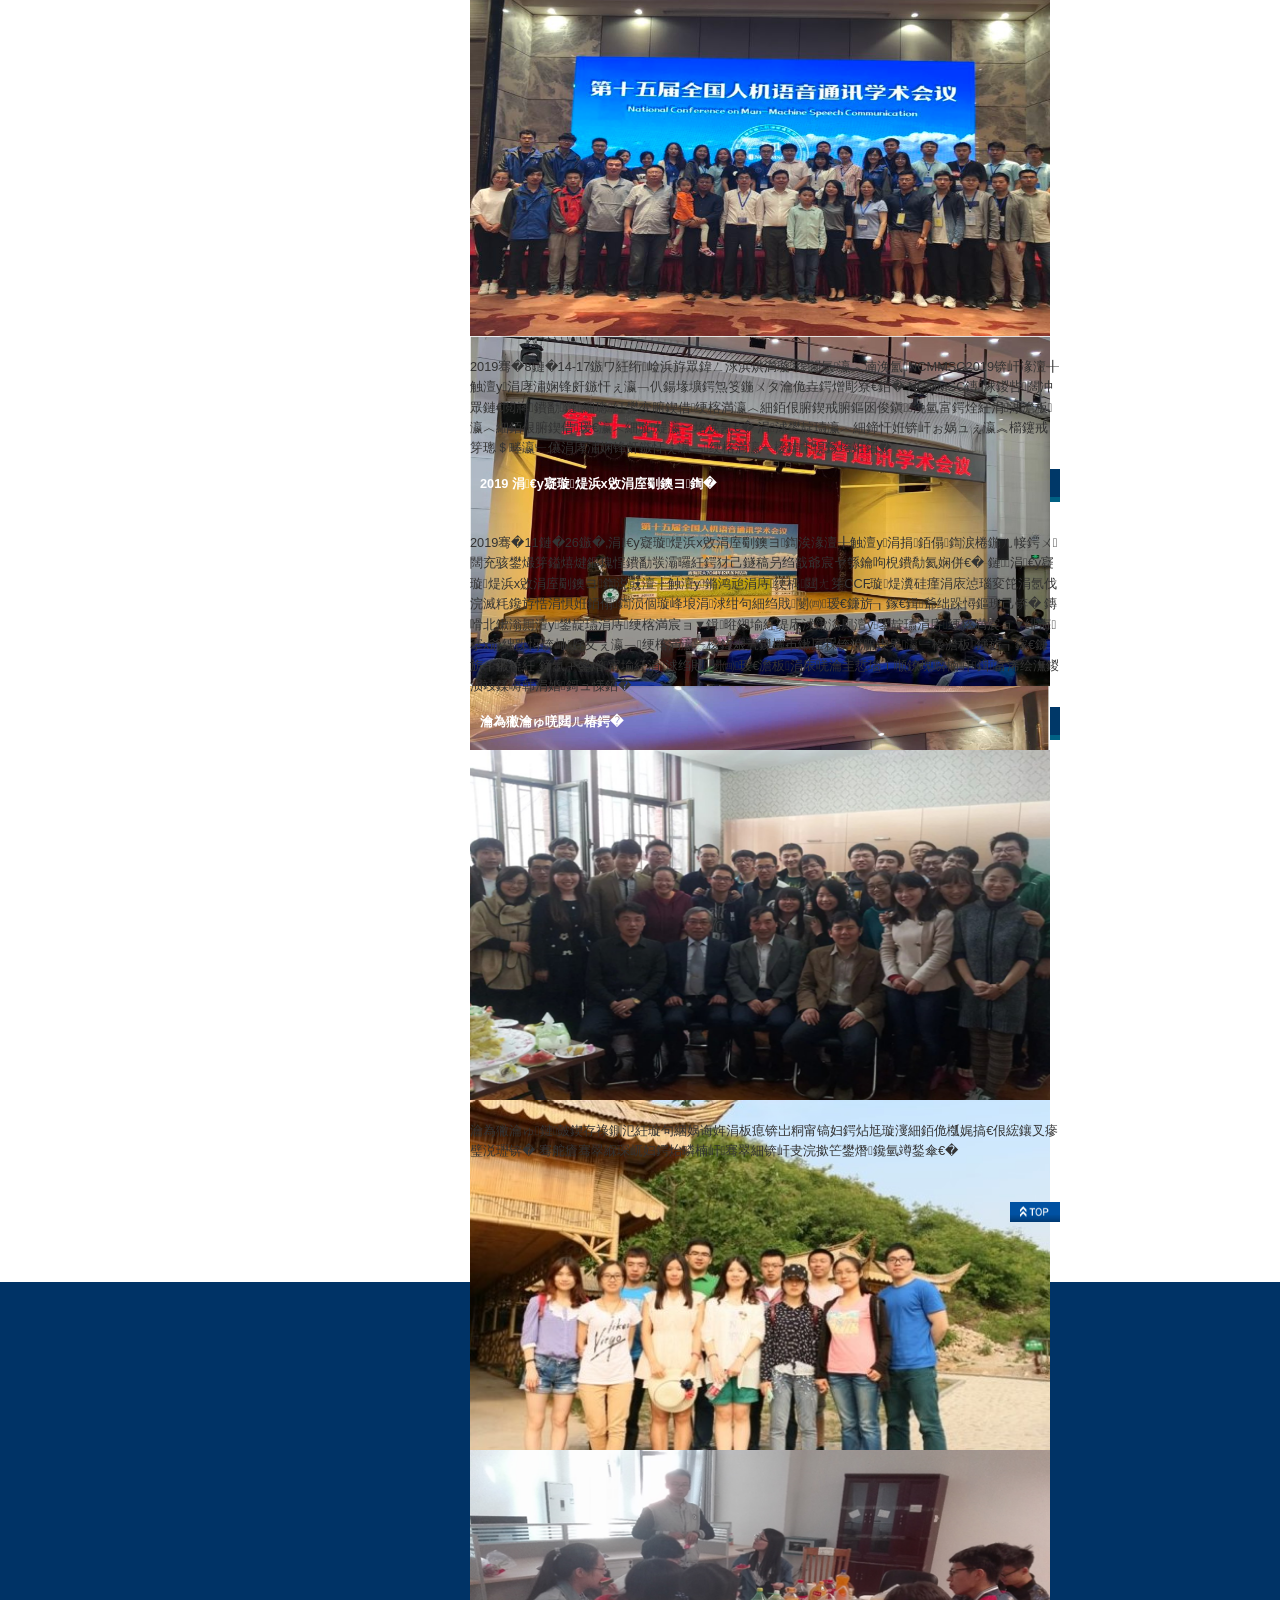
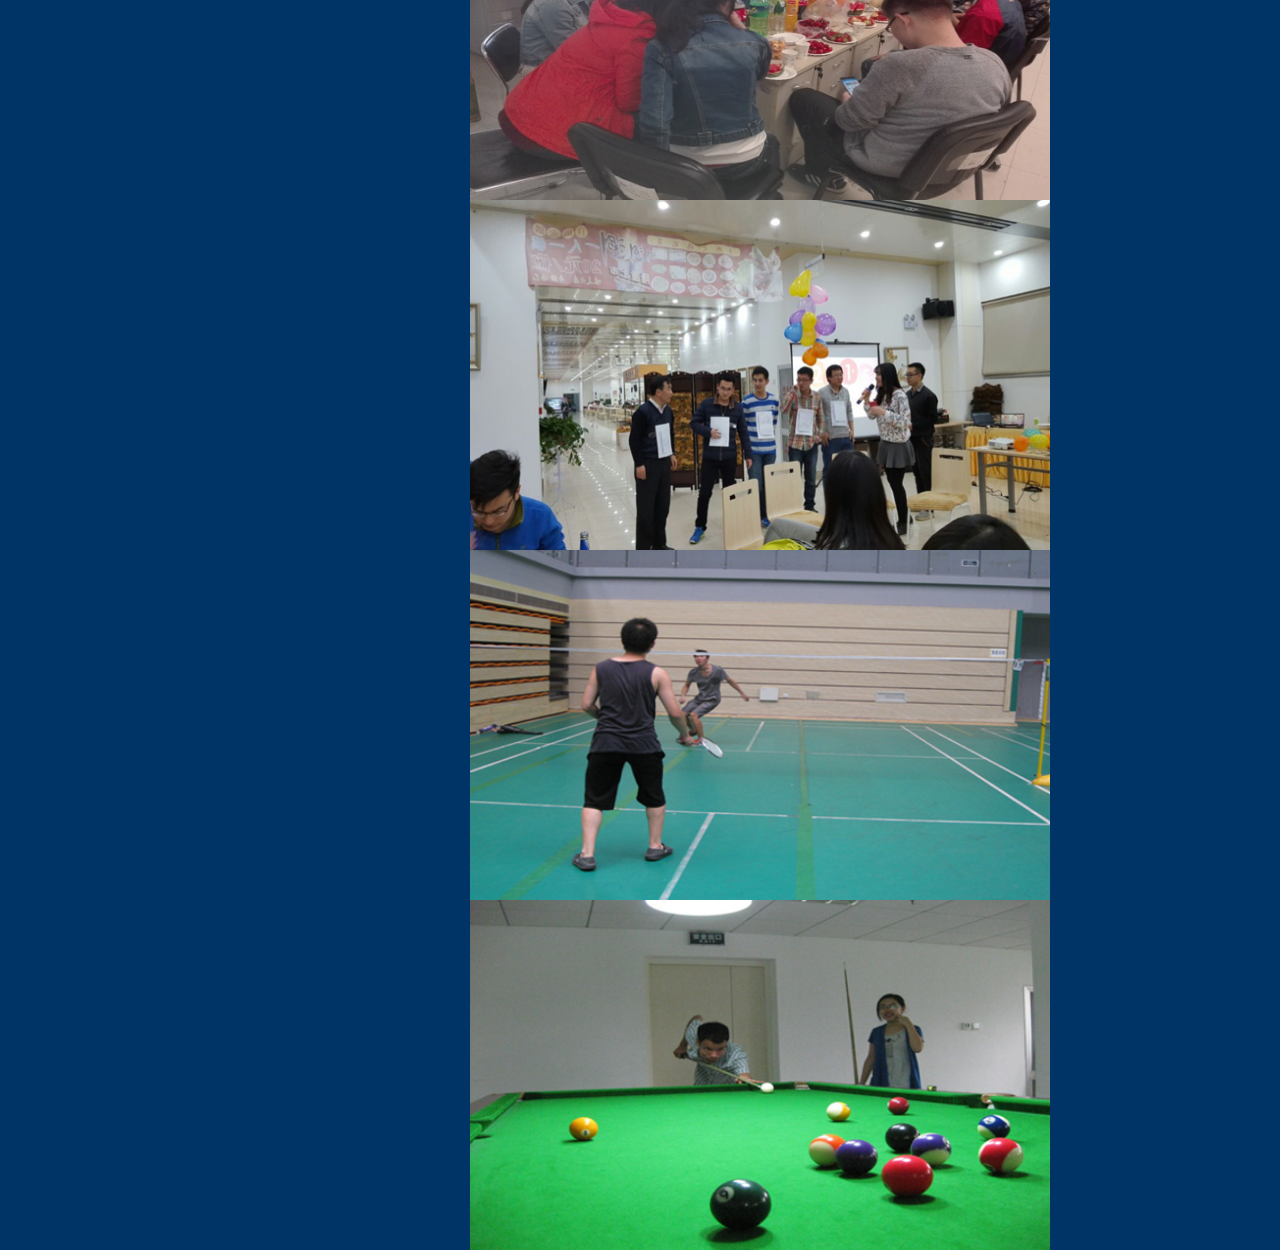
==== commit 1476843e: "Update lab.html" ====
--- a/lab.html
+++ b/lab.html
@@ -1,17 +1,23 @@
 <!DOCTYPE HTML>
 <HTML>
 	<HEAD>
-		<TITLE>C&I Lab.</TITLE>
-		<META content="text/html; charset=gb2312" http-equiv=Content-Type>
-		<META name=description content="text/html; charset=gb2312">
-		<META name=keywords content="text/html; charset=gb2312">
-			
-		<LINK rel=stylesheet type=text/css href="./css/base_830.css">
-		<LINK rel=stylesheet type=text/css href="./css/text_830.css">
-			
-		<link rel="stylesheet" href="https://cdnjs.cloudflare.com/ajax/libs/Swiper/4.5.0/css/swiper.min.css">
-		<script src="https://cdnjs.cloudflare.com/ajax/libs/Swiper/4.5.0/js/swiper.min.js"></script>
-
+	    <TITLE>C&I Lab.</TITLE>
+	
+	    <!-- 编码声明 -->
+	    <META http-equiv="Content-Type" content="text/html; charset=gb2312">
+	    <META name="description" content="C&I Lab.">
+	    <META name="keywords" content="C&I Lab., AI, Speech">
+	
+	    <!-- 本地样式 -->
+	    <LINK rel="stylesheet" type="text/css" href="./css/base_830.css">
+	    <LINK rel="stylesheet" type="text/css" href="./css/text_830.css">
+	
+	    <!-- Swiper 轮播样式与脚本 -->
+	    <link rel="stylesheet" href="https://cdnjs.cloudflare.com/ajax/libs/Swiper/4.5.0/css/swiper.min.css">
+	    <script src="https://cdnjs.cloudflare.com/ajax/libs/Swiper/4.5.0/js/swiper.min.js"></script>
+	
+	    <!-- 可选：保证兼容旧版浏览器的 viewport 设置 -->
+	    <meta name="viewport" content="width=device-width, initial-scale=1.0">
 	</HEAD>
 	<BODY>
 		<DIV id=wrapper>
@@ -24,13 +30,13 @@
 					</DIV>
 					<DIV id=global_nav>
 						<UL>
-							<LI><A href="index.html">��ҳ</A></LI>
-							<LI class=li_here><A href="lab.html">�����</A></LI>
-							<LI><A href="labtool.html">ʵ�����豸</A></LI>
-							<LI><A href="abst.html">�о�����</A></LI>
-							<LI><A href="publications.html">������Ŀ</A></LI>
-							<LI><A href="members.html">��Ա����</A></LI>
-							<LI><A href="links.html">�������</A></LI>
+							<LI><A href="index.html">主页</A></LI>
+							<LI class=li_here><A href="lab.html">活动与风采</A></LI>
+							<LI><A href="labtool.html">实验室设备</A></LI>
+							<LI><A href="abst.html">研究方向</A></LI>
+							<LI><A href="publications.html">科研项目</A></LI>
+							<LI><A href="members.html">人员介绍</A></LI>
+							<LI><A href="links.html">相关链接</A></LI>
 						</UL>
 					</DIV>
 				</DIV>
@@ -39,7 +45,7 @@
 				<DIV id=mainRight>
 					<DIV id=main>
 						<DIV id=pagetitle>
-							<H1>�����</H1>
+							<H1>活动与风采</H1>
 						</DIV>
 						<DIV id=pankuzu>
 							<P></P>
@@ -47,21 +53,21 @@
 						<DIV id=contents>
 							<DIV id=local_nav>
 								<DIV id=nav_box>
-									<H2>�а�ѧ���</H2>
+									<H2>承办学术活动</H2>
 									<UL>
-										<LI><A href="lab.html#">2015��֪����ѧ�����ֻ�</A>
+										<LI><A href="lab.html#">2015认知计算学术研讨会</A>
 										<LI><A href="lab.html#NCMMSC2015">NCMMSC2015</A> 
 										<LI><A href="lab.html#ISCSLP2016">ISCSLP2016</A> 
 										<LI><A href="lab.html#ISSP2017">ISSP2017</A> 
 										<LI><A href="lab.html#HHME2018">HHME2018</A>
-										<LI><A href="lab.html#CCF">2019 CCF�����Ի�������רҵ������ѧ�����</A>
+										<LI><A href="lab.html#CCF">2019 CCF语音对话与听觉专业工作组学术年会</A>
 										<LI><A href="lab.html#NCMMSC2019">NCMMSC2019</A>
-										<LI><A href="lab.html#lt">2019 ���Ի������������֪��̳</A>
+										<LI><A href="lab.html#lt">2019 个性化语音产生与感知论坛</A>
 									</UL>
-									<H2>�ڲ�����</H2>
+									<H2>内部建设</H2>
 									<UL>
-										<LI><A href="lab.html#lab">ʵ�����ڲ��</A>
-										<LI><A href="lab.html#">2017������ѧ����ʵ���ҡ�</A>
+										<LI><A href="lab.html#lab">实验室内部活动</A>
+										<LI><A href="lab.html#">2017“天津大学活力实验室”</A>
 									</UL>
 								</DIV>
 							</DIV>
@@ -74,9 +80,9 @@
 								</tr>
 							</table>
 							<br>
-							2015��10��25-27�գ���ʮ����ȫ���˻�����ͨѶѧ������NCMMSC2015������гɹ��ٿ���
-							�û������й�������Ϣѧ�����죬ȫ���˻�����ͨѶѧ�����顢�й���ѧѧ�ᡢ�й�����ѧ������ѧ�ֻ�Э�죬
-							�������֪������Ӧ���ص�ʵ���ҡ�����ѧ�����ѧԺ������ѧ����ѧԺ��ͬ�а졣
+							2015年10月25-27日，第十三届全国人机语音通讯学术会议NCMMSC2015在天津市成功召开。
+							该会议由中国中文信息学会主办，全国人机语音通讯学术会议、中国声学学会、中国语言学会语音学分会协办，
+							天津市认知计算与应用重点实验室、天津大学计算机学院、天津大学软件学院共同承办。
 							<p></p>
 							<A name=ISCSLP2016></A>
 							<H2>  <strong>ISCSLP2016</strong> </H2>
@@ -91,9 +97,9 @@
 								<div class="swiper-button-next"></div>
 							</div>
 							<br>
-							2016��10��17-20�գ���ʮ�캺����ﴦ�����ʻ��飨ISCSLP2016����������ѧ�ɹ��ٿ���
-							���δ����CSLP����������ѧ���콢����֮һ����CSLPѧ�����졢
-							�������֪������Ӧ���ص�ʵ���ҡ�����ѧ�����ѧԺ������ѧ����ѧԺ��ͬ�а졣
+							2016年10月17-20日，第十届汉语口语处理国际会议（ISCSLP2016），在天津大学成功召开。
+							本次大会由CSLP，国际语音学会旗舰会议之一，由CSLP学会主办、
+							天津市认知计算与应用重点实验室、天津大学计算机学院、天津大学软件学院共同承办。
 							<p></p>			
 							<A name=ISSP2017></A>
 							<H2>  <strong>ISSP2017</strong> </H2>
@@ -103,7 +109,7 @@
 								</tr>
 							</table>
 							<br>
-							2017��10��16�գ��ɹ�������ͨ��Э�ᣨISCA�����졢����ѧ��Ϊ�а췽֮һ�ĵ�ʮһ���������ɹ������ֻ��ڽ��ٿ���
+							2017年10月16日，由国际语音通信协会（ISCA）主办、天津大学作为承办方之一的第十一届语音生成国际研讨会在津召开。
 							<p></p>	
 							<A name=HHME2018></A>
 							<H2>  <strong>HHME2018</strong> </H2>
@@ -120,14 +126,14 @@
 								<div class="swiper-button-next"></div>
 							</div>
 							<br>
-							2018��9��14����16�գ���ʮ�Ľ��г�˻���������ѧ������HHME2018����򾭼ü���������Բ�����С�
-							����ɵ�ʮ�Ľ��˻�����ѧ������CHCI2018����ʮ�Ľ�ȫ�����ʼ���ѧ������PCC2018�͵ڰ˽�ɴ�������ѧ������CWCC2018��ɣ�
-							��ͬ�ھ����й�������Ӧ�÷������ӻ���̳��<br>�û������й������ѧ�����죬�й�����ѧ���˻�����רί�ᡢ�й������ѧ�����ʼ���רί�ᡢ
-							ACM SIGCHI �й��ֻᡢ�й��Զ���ѧ������ͼ��ѧ���˻�����ίԱ����й�ͼ��ͼ��ѧ���˻�����רί��Э�죬
-							����ѧ����򾭼ü��������������̩���Ƽ����޹�˾���ϳа졣
+							2018年9月14日至16日，第十四届和谐人机环境联合学术会议HHME2018在天津经济技术开发区圆满举行。
+							大会由第十四届人机交互学术会议CHCI2018、第十四届全国普适计算学术会议PCC2018和第八届可穿戴计算学术会议CWCC2018组成，
+							并同期举行中国大数据应用分析可视化论坛。<br>该会议由中国计算机学会主办，中国计算学会人机交互专委会、中国计算机学会普适计算专委会、
+							ACM SIGCHI 中国分会、中国自动化学会计算机图形学和人机交互委员会和中国图像图形学会人机交互专委会协办，
+							天津大学、天津经济技术开发区和天津泰凡科技有限公司联合承办。
 							<p></p>																				
 							<A name=CCF></A>
-							<H2>  <strong>2019 CCF�����Ի�������רҵ������ѧ�����</strong> </H2>
+							<H2>  <strong>2019 CCF语音对话与听觉专业工作组学术年会</strong> </H2>
 							<table>
 								<tr>
 									<td width="587" align="middle"><img src="./image/ccf2019.jpg" width="580" height="260"></td>
@@ -137,8 +143,8 @@
 								</tr>								
 							</table>
 							<br>
-							2019��8��14�գ���һ��CCF����������רί�����ɹ��ٿ���
-							�������㼯�˹��������������ҵ�ľ�Ӣ��������Ҫ�ı�־�����壬���ຣ�����ѧ�����ѧԺ������ѧ���������ѧ����ͬ�а졣
+							2019年8月14日，第一届CCF语音与听觉专委会年会成功召开。
+							本次年会汇集了国内语音科研与产业的精英，具有重要的标志性意义，由青海民族大学计算机学院与天津大学智能与计算学部共同承办。
 							<p></p>																			
 							<A name=NCMMSC2019></A>
 							<H2>  <strong>NCMMSC2019</strong> </H2>
@@ -155,20 +161,20 @@
 								<div class="swiper-button-next"></div>
 							</div>
 							<br>
-							2019��8��14-17�գ���ʮ���ȫ���˻�����ͨѶѧ������NCMMSC2019��������ѧ���ຣ�����ѧ���ϳа����������ɹ��ٿ���
-							NCMMSC�ǹ�������������Ҫ��ѧ�����飬���й������ѧ�ᡢ�й�������Ϣѧ�����죬�й���ѧѧ�ᡢ�й�����ѧ������ѧ�ֻᡢ
-							�й�����ѧ��Э�죬����ѧ���������ѧ�����ຣ�����ѧ�����ѧԺ��ͬ�а졣
+							2019年8月14-17日，第十五届全国人机语音通讯学术会议NCMMSC2019，在天津大学与青海民族大学联合承办下在西宁成功召开。
+							NCMMSC是国内语音届最重要的学术会议，由中国计算机学会、中国中文信息学会主办，中国声学学会、中国语言学会语音学分会、
+							中国电子学会协办，天津大学智能与计算学部与青海民族大学计算机学院共同承办。
 							<p></p>		
 							<A name=lt></A>
-							<H2>  <strong>2019 ���Ի������������֪��̳</strong> </H2>
-							<br>
-							2019��11��26��,���Ի������������֪��̳������ѧ���С���ּ̳���ƶ������������֪����ķ�չ����ǿ��ؿ��й����߼�Ľ�����
-							���θ��Ի������������֪��̳������ѧ���������ѧ����CCF�����Ի�������רҵ���������Ͼٰ졣��̳���뵽�й�����ѧԺ�����о������о�Ա��ǿ��
-							��ɽ�ſ˴�ѧ�������������̸����ڣ������ſ˴�ѧ��������������ϵ�����о�Ա���人��ѧ�����ѧԺ��ְ�����������й���ѧԺ��ѧ�о����о�Ա��
-							��ʿ����ʦ���й���ѧԺ������ѧ�����������ص�ʵ���Ҹ����������������ⱨ�档
+							<H2>  <strong>2019 个性化语音产生与感知论坛</strong> </H2>
+							<br>
+							2019年11月26日,个性化语音产生与感知论坛在天津大学举行。论坛旨在推动语音产生与感知方向的发展，加强相关科研工作者间的交流。
+							本次个性化语音产生与感知论坛由天津大学智能与计算学部与CCF语音对话与听觉专业工作组联合举办。论坛邀请到中国社会科学院语言研究所副研究员方强；
+							昆山杜克大学电子与计算机工程副教授，美国杜克大学电子与计算机工程系客座研究员，武汉大学计算机学院兼职教授李明；中国科学院声学研究所研究员，
+							博士生导师，中国科学院语言声学与内容理解重点实验室副主任李军锋分享主题报告。
 							<p></p>	
 							<A name=lab></A>
-							<H2>  <strong>ʵ�����ڲ��</strong> </H2>
+							<H2>  <strong>实验室内部活动</strong> </H2>
 							<div class="swiper-container" style="width: 580px; height: 350px;">
 								<div class="swiper-wrapper">
 									<!-- <div class="swiper-slide"><img src="./image/huodong1.jpeg" style="width: 580px; height: 350px;"></div> -->
@@ -184,8 +190,8 @@
 								<div class="swiper-button-next"></div>
 							</div>
 							<br>
-							ʵ����ѧ����ΧŨ�񣬿����ḻ�������ٰ�軰�ᡢ���Ρ����������ȣ�
-							��ÿ�����оٰ�ʵ������ᣬȫ��ʦ������һ�á�
+							实验室学术氛围浓厚，课余活动丰富，经常举办茶话会、春游、体育比赛等，
+							并每年例行举办实验室年会，全体师生欢聚一堂。
 							<p></p>										
 							</DIV>
 						</DIV>
@@ -202,27 +208,27 @@
 
 
 </DIV></DIV><!-- footer end --></DIV><!-- wrapper end -->
-<script>        
-  var mySwiper = new Swiper ('.swiper-container', {
-//    direction: 'vertical', // ��ֱ�л�ѡ��
-    loop: true, // ѭ��ģʽѡ��
-    
-    // �����Ҫ��ҳ��
-    pagination: {
-      el: '.swiper-pagination',
-    },
-    
-    // �����Ҫǰ�����˰�ť
-    navigation: {
-      nextEl: '.swiper-button-next',
-      prevEl: '.swiper-button-prev',
-    },
-    
-/**    // �����Ҫ������
-    scrollbar: {
-      el: '.swiper-scrollbar',
-    },**/
-  })        
+<script>        
+  var mySwiper = new Swiper ('.swiper-container', {
+//    direction: 'vertical', // 垂直切换选项
+    loop: true, // 循环模式选项
+    
+    // 如果需要分页器
+    pagination: {
+      el: '.swiper-pagination',
+    },
+    
+    // 如果需要前进后退按钮
+    navigation: {
+      nextEl: '.swiper-button-next',
+      prevEl: '.swiper-button-prev',
+    },
+    
+/**    // 如果需要滚动条
+    scrollbar: {
+      el: '.swiper-scrollbar',
+    },**/
+  })        
 </script>
 </BODY></HTML>
 
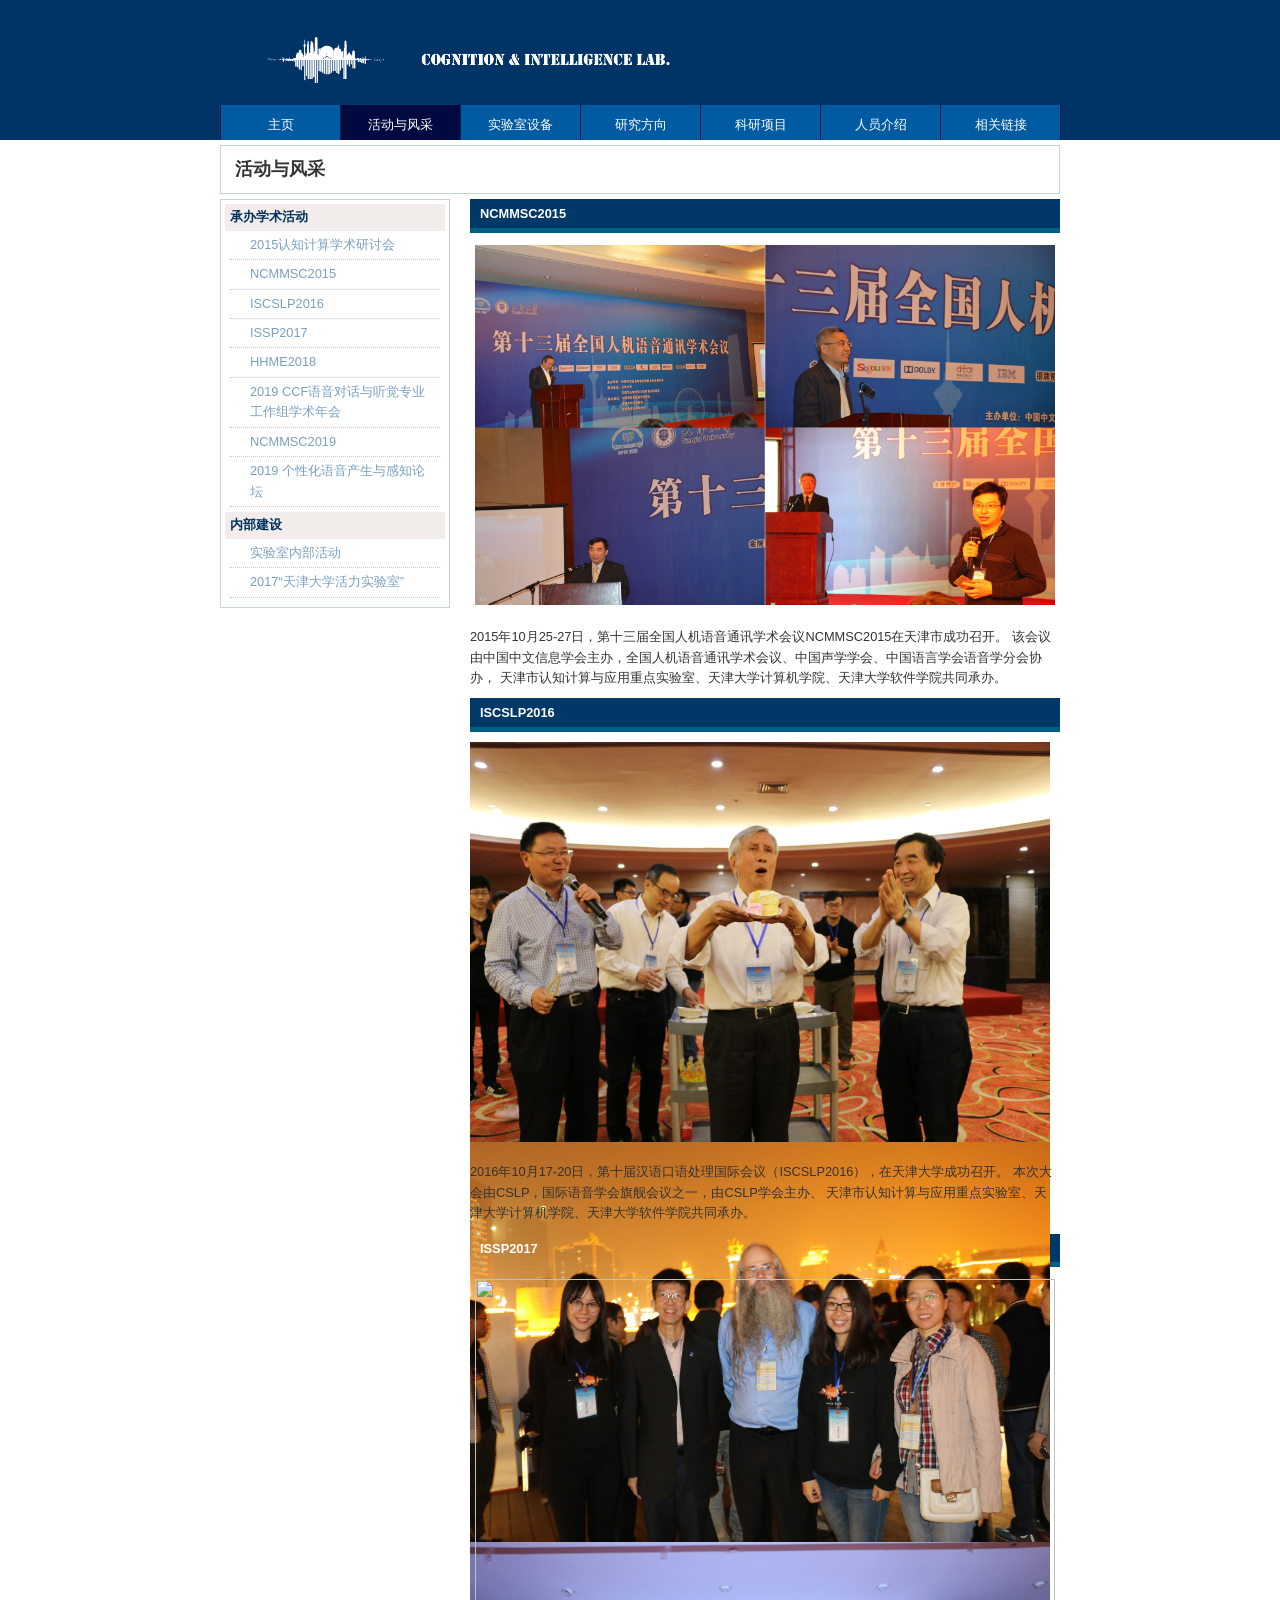
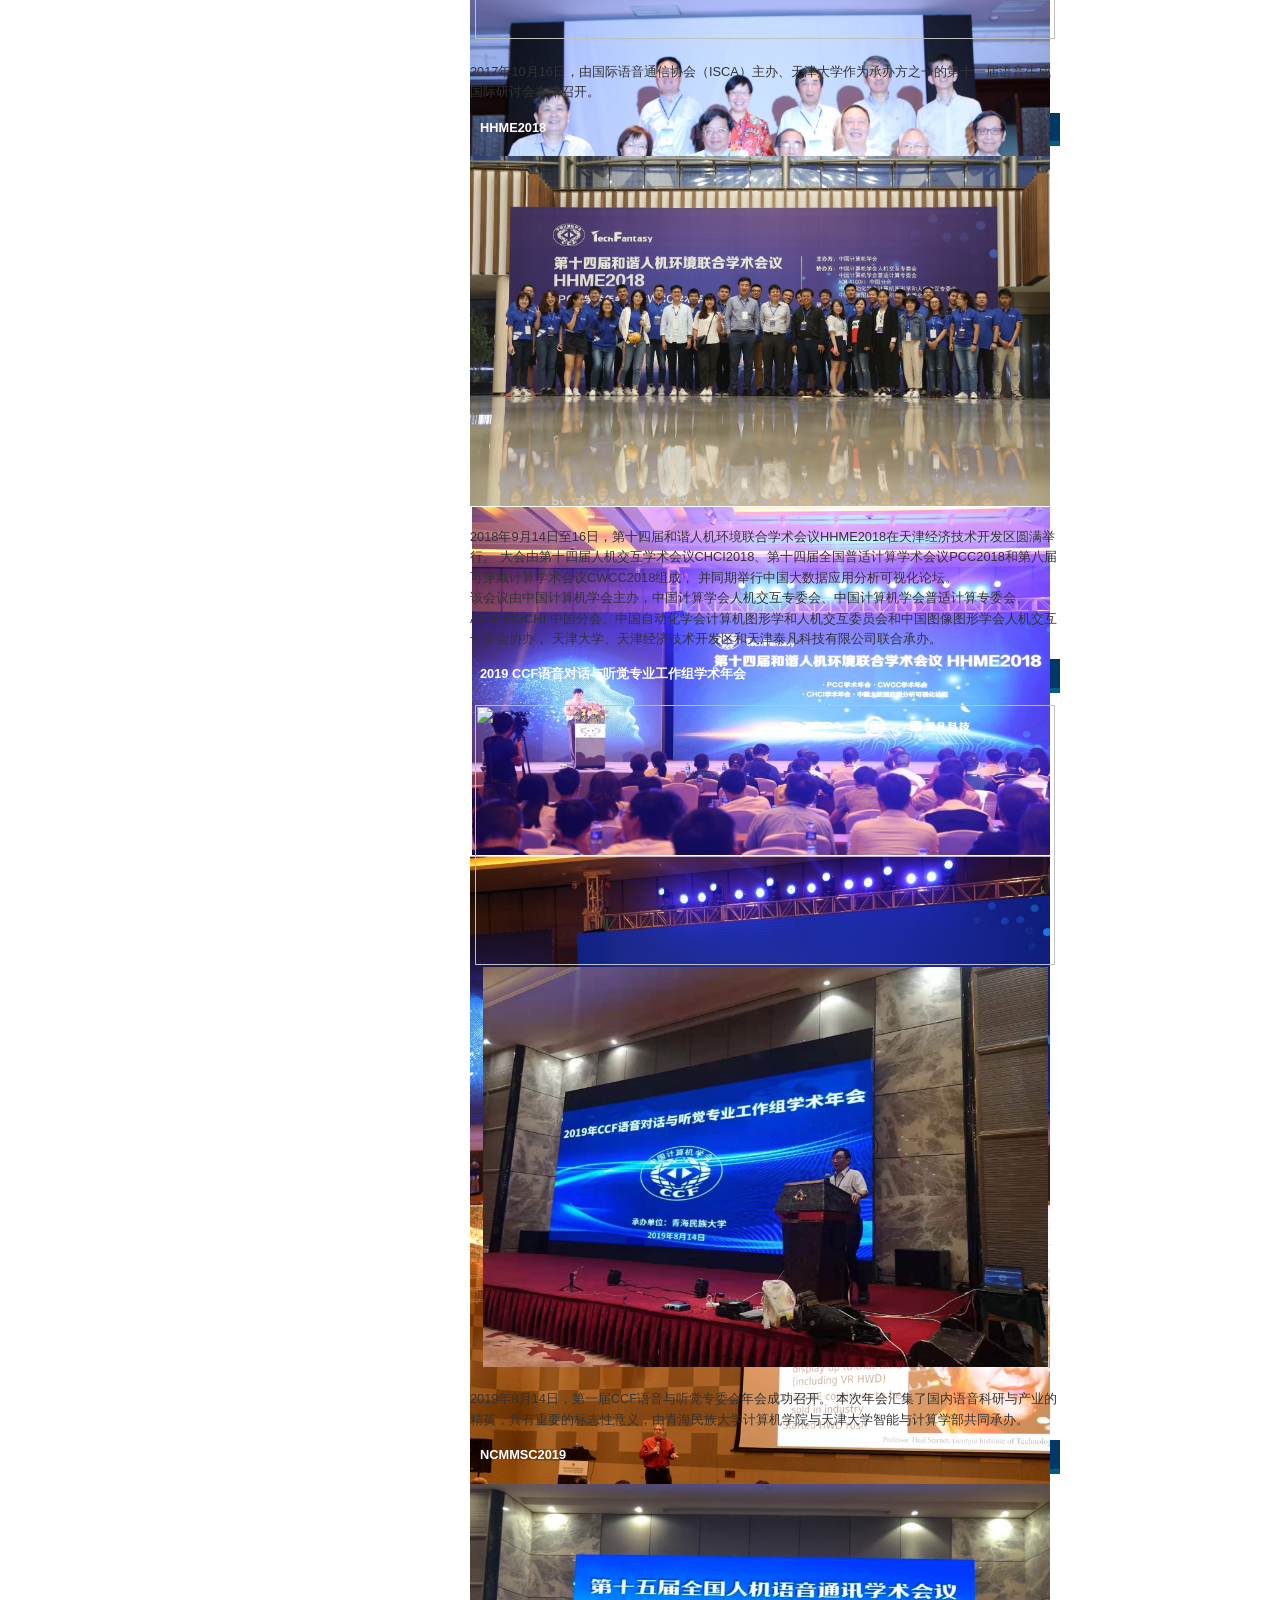
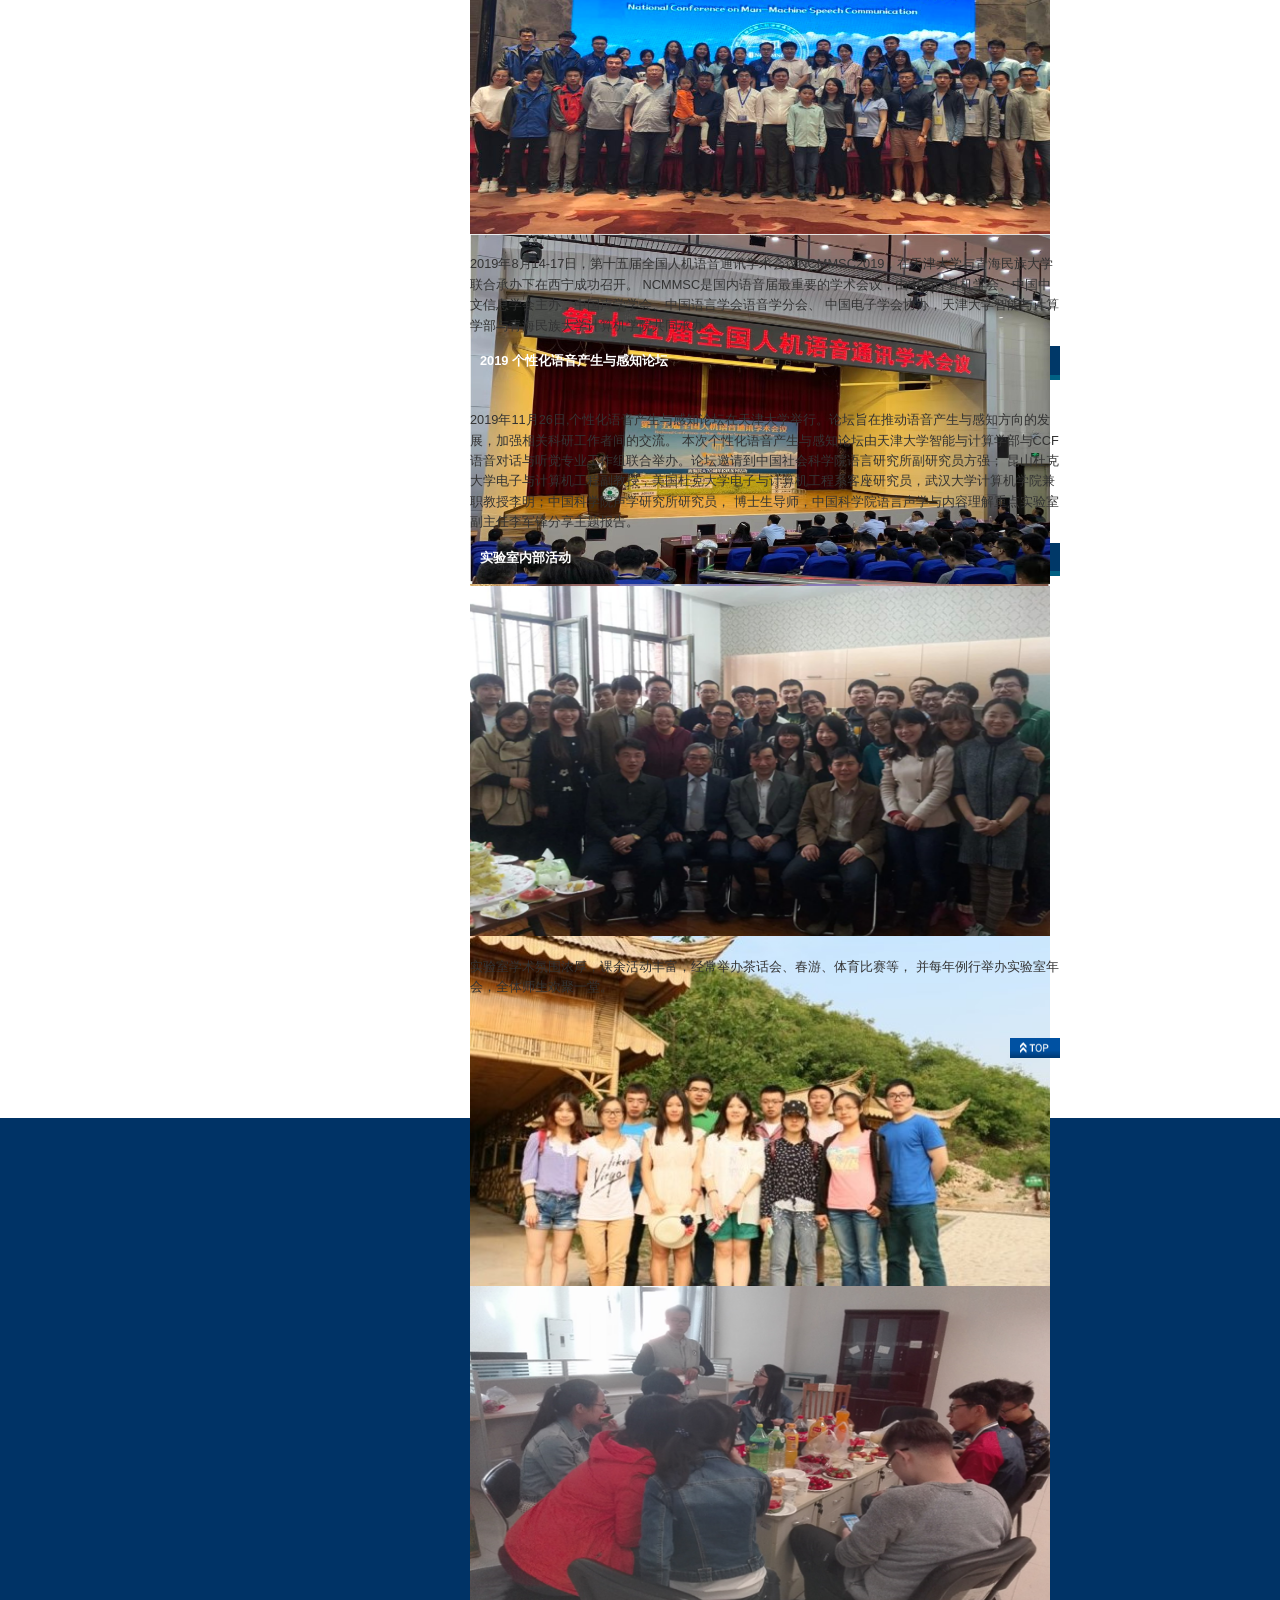
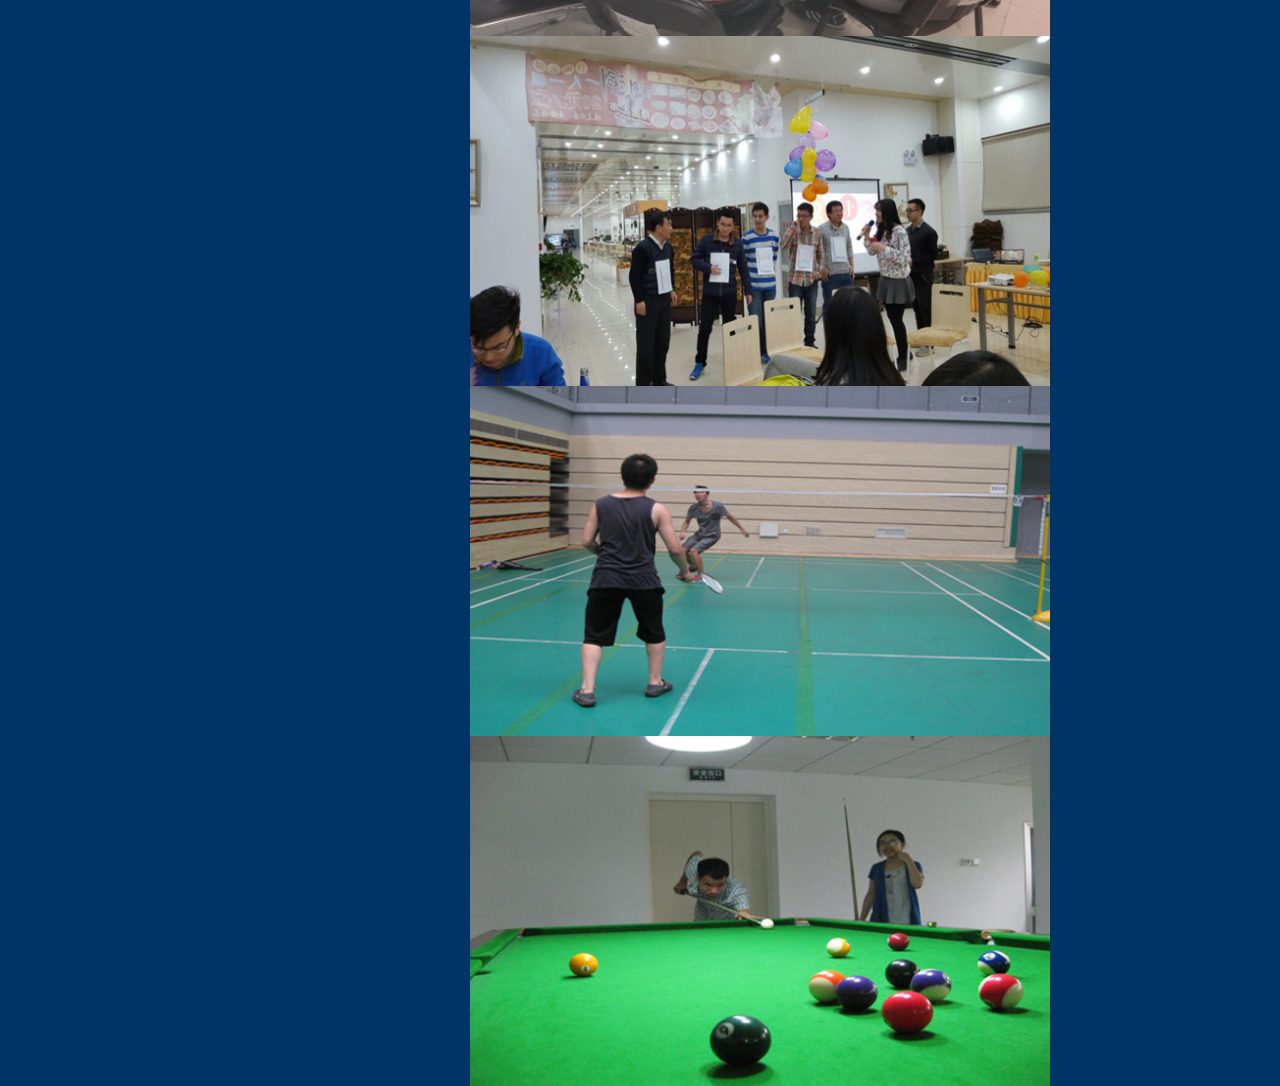
==== commit f312fc36: "Update lab.html" ====
--- a/lab.html
+++ b/lab.html
@@ -3,8 +3,8 @@
 	<HEAD>
 	    <TITLE>C&I Lab.</TITLE>
 	
-	    <!-- 编码声明 -->
-	    <META http-equiv="Content-Type" content="text/html; charset=gb2312">
+	    <!-- 编码声明改成 UTF-8 防止乱码 -->
+	    <meta charset="utf-8">
 	    <META name="description" content="C&I Lab.">
 	    <META name="keywords" content="C&I Lab., AI, Speech">
 	
@@ -16,7 +16,6 @@
 	    <link rel="stylesheet" href="https://cdnjs.cloudflare.com/ajax/libs/Swiper/4.5.0/css/swiper.min.css">
 	    <script src="https://cdnjs.cloudflare.com/ajax/libs/Swiper/4.5.0/js/swiper.min.js"></script>
 	
-	    <!-- 可选：保证兼容旧版浏览器的 viewport 设置 -->
 	    <meta name="viewport" content="width=device-width, initial-scale=1.0">
 	</HEAD>
 	<BODY>
